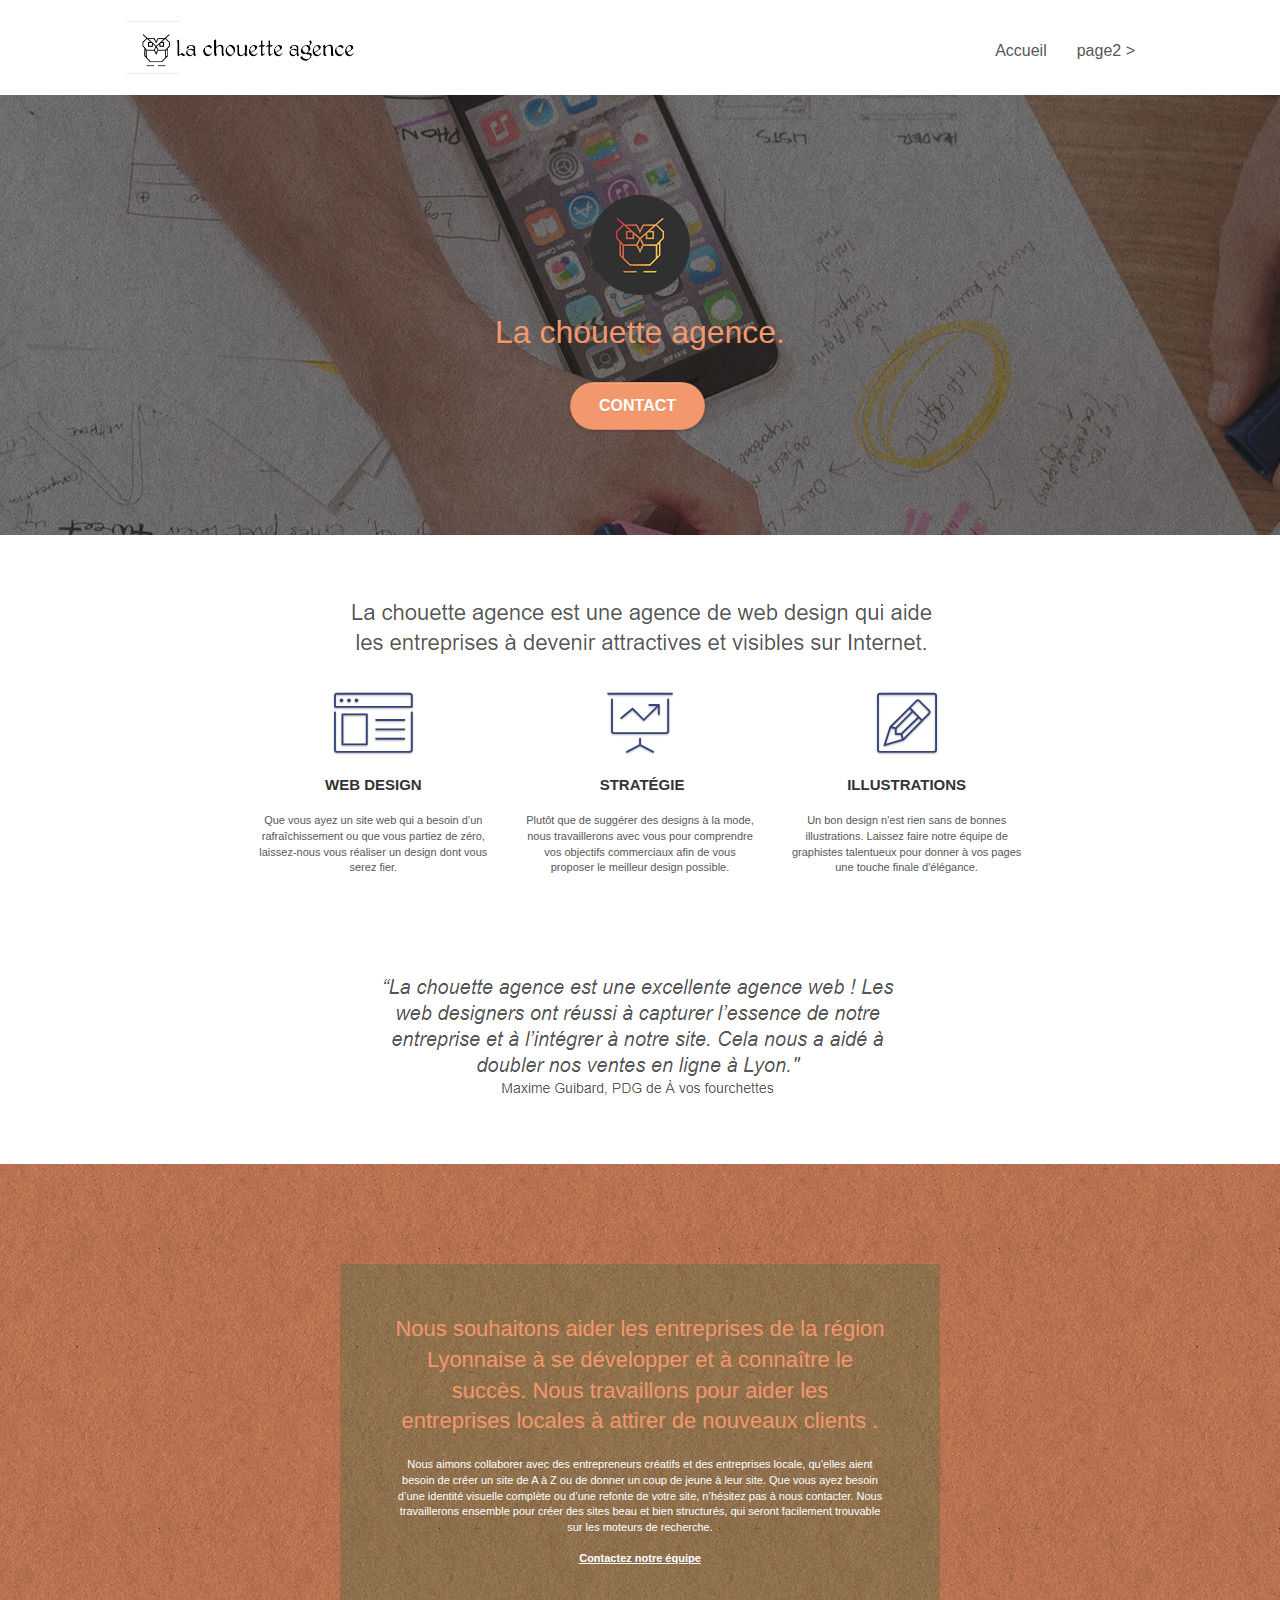
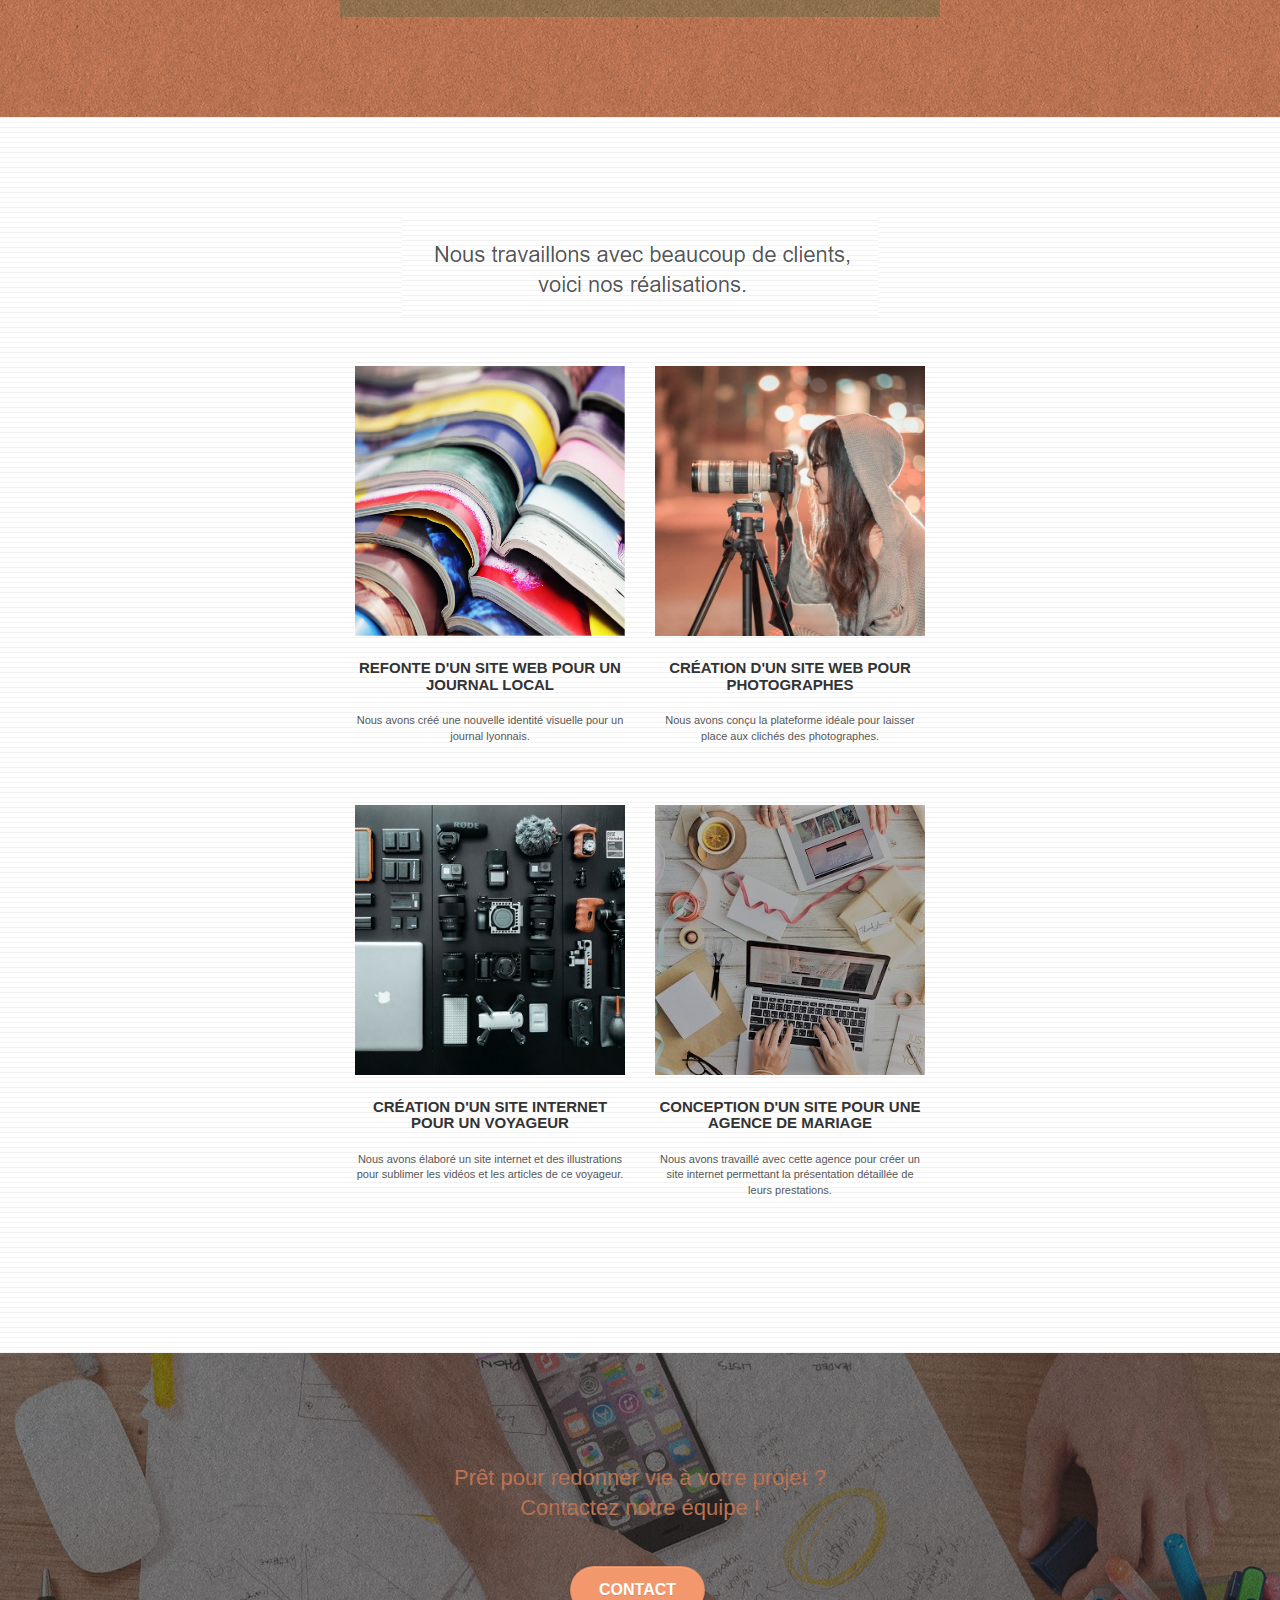
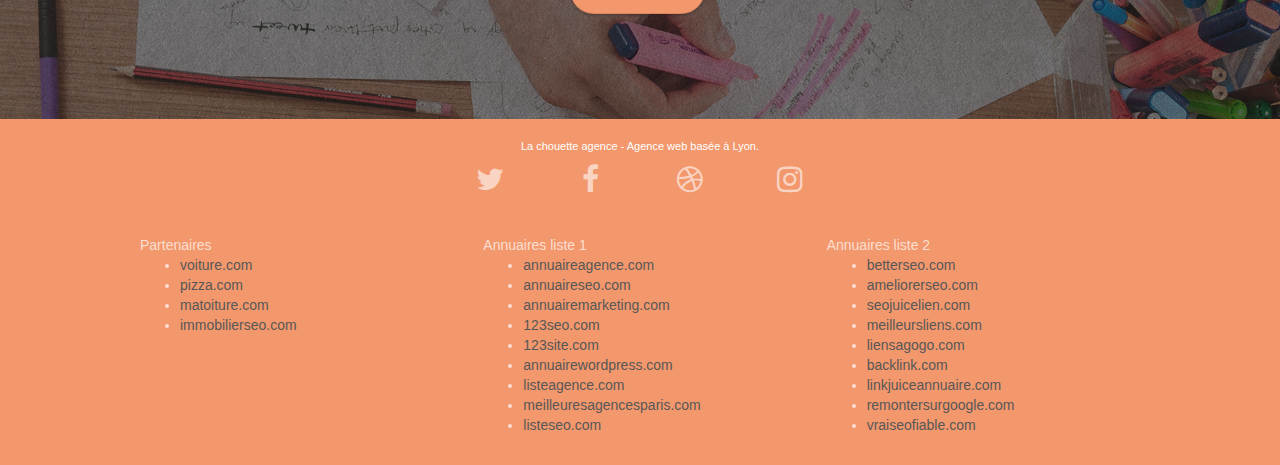
==== Chouette/index.html @ 0f8dd23c "Add files via upload" ====
<!doctype html>
<html lang="Default">
<head>
    <meta charset="utf-8">
    <meta name="keywords" content="seo, google, site web, site internet, agence design paris, agence design, agence design,agence design,agence design,agence design,agence design,agence design,agence design,agence design">
    <meta name="description" content="">
    <meta name="viewport" content="width=device-width, initial-scale=1.0, viewport-fit=cover">
    <link rel="shortcut icon" type="image/png" href="favicon.jpg">
    
	<link rel="stylesheet" type="text/css" href="./css/bootstrap.css">
	<link rel="stylesheet" type="text/css" href="style.css">
	<link rel="stylesheet" type="text/css" href="./css/font-awesome.css">
	<link rel="stylesheet" type="text/css" href="./css/et-line.css">
	
    
	<script src="./js/jquery-2.1.0.js"></script>
	<script src="./js/bootstrap.js"></script>
	<script src="./js/blocs.js"></script>
	<script src="./js/jquery.touchSwipe.js" defer></script>
	<script src="./js/gmaps.js"></script>

    <title>.</title>

    
<!-- Analytics -->
 
<!-- Analytics END -->
    
</head>
<body>
<!-- Principal conteneur -->
<div class="page-container">
    
<!-- bloc-0 -->
<div class="bloc bgc-white l-bloc " id="bloc-0">
	<div class="container bloc-sm">

		<nav class="navbar row">
			<div class="navbar-header">
				<div class="keywords" style="color:#cccccc;font-size:1px;">Agence web à paris, stratégie web, web design, illustrations, design de site web, site web, web, internet, site internet, site</div>
				<a class="navbar-brand" href="index.html"><img src="img/la-chouette-agence.png" alt="paris web design logo agence web meilleure agence" height="40" /></a>
				<div class="keywords" style="color:#cccccc;font-size:1px;">Agence web à paris, stratégie web, web design, illustrations, design de site web, site web, web, internet, site internet, site</div>
				<button id="nav-toggle" type="button" class="ui-navbar-toggle navbar-toggle" data-toggle="collapse" data-target=".navbar-1">
					<span class="sr-only">Toggle navigation</span><span class="icon-bar"></span><span class="icon-bar"></span><span class="icon-bar"></span>
				</button>
			</div>
			<div class="collapse navbar-collapse navbar-1 special-dropdown-nav">
				<ul class="site-navigation nav navbar-nav">
					<li>
						<a href="index.html">Accueil</a>
					</li>
					<li>
					</li>
					<li>
						<a href="page2.html">page2 &gt;</a>
					</li>
				</ul>
			</div>
		</nav>
	</div>
</div>
<!-- bloc-0 END -->

<!-- bloc-1-presentation -->
<div class="bloc bgc-dark-slate-blue bg-banniere d-bloc bg-t-edge bloc-bg-texture texture-paper b-parallax" id="bloc-1-hero">
	<div class="container bloc-lg">
		<div class="row tight-width-whitespace">
			<div class="col-sm-12">
				<img src="img/logo.png" class="center-block image-resize-mode" width="100" alt="La chouette agence, agence web paris, création logo paris" />
				<h1 class="text-center hero-bloc-text tc-white ">
					La chouette agence.
				</h1>
				<div class="text-center">
					<a href="page2.html" class="btn btn-lg btn-clean btn-rd cta-hero btn-atomic-tangerine" id="cta-hero">Contact</a>
				</div>
			</div>
		</div>
	</div>
</div>
<!-- bloc-1-presentation END -->

<!-- bloc-2-services -->
<div class="bloc bgc-white l-bloc" id="bloc-2-services">
	<div class="container bloc-md">
		<div class="row">
			<div class="col-sm-12 text-center">
				<img alt="agence web, agence web paris, web design paris, stratégie web" src="img/title.png" />
			</div>
		</div>
		<div class="row voffset-lg med-width-whitespace">
			<div class="col-sm-4">
				<div class="text-center">
					<span class="et-icon-browser sm-shadow icon-dark-slate-blue icons icon-lg"></span>
				</div>
				<h3 class="mg-md text-center">
					Web design
				</h3>
				<p class="text-center ">
					Que vous ayez un site web qui a besoin d&rsquo;un rafraîchissement ou que vous partiez de zéro, laissez-nous vous réaliser un design dont vous serez fier.
				</p>
			</div>
			<div class="col-sm-4">
				<div class="text-center">
					<span class="et-icon-presentation sm-shadow icon-dark-slate-blue icons icon-lg"></span>
				</div>
				<h3 class="mg-md text-center">
					&nbsp;Stratégie
				</h3>
				<p class="text-center ">
					Plutôt que de suggérer des designs à la mode, nous travaillerons avec vous pour comprendre vos objectifs commerciaux afin de vous proposer le meilleur design possible.<br>
				</p>
			</div>
			<div class="col-sm-4">
				<div class="text-center">
					<span class="et-icon-edit sm-shadow icon-dark-slate-blue icons icon-lg"></span>
				</div>
				<h3 class="mg-md text-center">
					Illustrations
				</h3>
				<p class="text-center ">
					Un bon design n'est rien sans de bonnes illustrations. Laissez faire notre équipe de graphistes talentueux pour donner à vos pages une touche finale d'élégance.
				</p>
			</div>
		</div>
		<div class="row voffset-lg voffset">
			<div class="col-xs-12 col-md-8 col-md-offset-2 text-center">
				<img alt="agence web, agence web paris, web design paris, stratégie web" src="img/citation.png" />

			</div>
		</div>
	</div>
</div>
<!-- bloc-2-services END -->

<!-- bloc-3-what-i-do -->
<div class="bloc tc-white bgc-atomic-tangerine bg-presentation d-bloc bloc-bg-texture texture-paper b-parallax" id="bloc-3-what-i-do">
	<div class="container bloc-lg">
		<div class="row tight-width-whitespace black-background">
			<div class="col-sm-12">
				<h2 class="mg-md text-center tc-white">
					Nous souhaitons aider les entreprises de la région Lyonnaise à se développer et à connaître le succès. Nous travaillons pour aider les entreprises locales à attirer de nouveaux clients .<br>
				</h2>
				<p class="text-center white">
					Nous aimons collaborer avec des entrepreneurs créatifs et des entreprises locale, qu’elles aient besoin de créer un site de A à Z ou de donner un coup de jeune à leur site. Que vous ayez besoin d’une identité visuelle complète ou d’une refonte de votre site, n’hésitez pas à nous contacter. Nous travaillerons ensemble pour créer des sites beau et bien structurés, qui seront facilement trouvable sur les moteurs de recherche. <br><br><a class="ltc-white bold-link" href="page2.html">Contactez notre équipe</a><br>
				</p>
			</div>
		</div>
	</div>
</div>
<!-- bloc-3-what-i-do END -->

<!-- bloc-4-portfolio -->
<div class="bloc bgc-white bg-lines-h2-bg bg-repeat l-bloc" id="bloc-4-portfolio">
	<div class="container bloc-lg">
		<div class="row">
			<div class="col-sm-12 text-center">
				<img alt="agence web, agence web paris, web design paris, stratégie web" src="img/title2.png" />
			</div>
		</div>
		<div class="row tight-width-whitespace portfolio-row">
			<div class="col-sm-6">
				<a href="#" data-lightbox="img/1.jpg" data-gallery-id="gallery-1" data-caption="Refonte d'un site web pour un journal local" data-frame="snapshot-lb"><img src="img/1.jpg" alt="paris web design logo agence web meilleure agence et refonte site web journal" class="img-responsive portfolio-thumb" /></a>
				<h3 class="mg-md text-center">
					Refonte d'un site web pour un journal local
				</h3>
				<p class="text-center">
					Nous avons créé une nouvelle identité visuelle pour un journal lyonnais.
				</p>
			</div>
			<div class="col-sm-6">
				<a href="#" data-lightbox="img/2.jpg" data-gallery-id="gallery-1" data-caption="Création d'un site web pour photographes" data-frame="snapshot-lb"><img src="img/2.jpg" class="img-responsive portfolio-thumb" alt="paris web design logo agence web meilleure agence, Création d'un site web pour photographes" /></a>
				<h3 class="mg-md text-center">
					Création d'un site web pour photographes
				</h3>
				<p class="text-center">
					Nous avons conçu la plateforme idéale pour laisser place aux clichés des photographes.
				</p>
			</div>
		</div>
		<div class="row tight-width-whitespace portfolio-row">
			<div class="col-sm-6">
				<a href="#" data-lightbox="img/3.bmp" data-gallery-id="gallery-1" data-caption="Création d'un site internet pour un voyageur" data-frame="snapshot-lb"><img src="img/3.bmp" class="img-responsive portfolio-thumb" alt="paris web design logo agence web meilleure agence, Création d'un site web pour voyageur"/></a>
				<h3 class="mg-md text-center">
					Création d'un site internet pour un voyageur
				</h3>
				<p class="text-center">
					Nous avons élaboré un site internet et des illustrations pour sublimer les vidéos et les articles de ce voyageur.
				</p>
			</div>
			<div class="col-sm-6">
				<a href="#" data-lightbox="img/4.bmp" data-gallery-id="gallery-1" data-caption="Conception d'un site pour une agence de mariage" data-frame="snapshot-lb"><img src="img/4.bmp" class="img-responsive portfolio-thumb" alt="paris web design logo agence web meilleure agence, Création d'un site web pour agence de mariage" /></a>
				<h3 class="mg-md text-center">
					Conception d'un site pour une agence de mariage
				</h3>
				<p class="text-center">
					Nous avons travaillé avec cette agence pour créer un site internet permettant la présentation détaillée de leurs prestations.
				</p>
			</div>
		</div>
	</div>
</div>
<!-- bloc-4-portfolio END -->

<!-- bloc-5-cta -->
<div class="bloc bgc-dark-slate-blue bg-banniere d-bloc bloc-bg-texture texture-paper" id="bloc-5-cta">
	<div class="container bloc-lg">
		<div class="row">
			<h2 class="mg-md text-center tc-white">
				Prêt pour redonner vie à votre projet ?<br>Contactez notre équipe !
			</h2>
			<div class="col-sm-12 text-center">
				<a href="page2.html" class="btn btn-atomic-tangerine btn-clean btn-rd btn-lg cta-hero">Contact</a>
			</div>
		</div>
	</div>
</div>
<!-- bloc-5-cta END -->

<!-- Footer - bloc-8 -->
<div class="bloc bgc-atomic-tangerine d-bloc" id="bloc-8">
	<div class="container bloc-sm">
		<div class="row">
			<div class="col-sm-12">
				<p class="text-center white">
					La chouette agence - Agence web basée à Lyon.<br>
				</p>
				<div class="row row-no-gutters social">
					<div class="col-sm-3">
						<div class="text-center">
							<a class="social" href="index.html"><span class="fa fa-twitter icon-md"></span></a>
						</div>
					</div>
					<div class="col-sm-3">
						<div class="text-center">
							<a class="social" href="index.html"><span class="fa fa-facebook icon-md"></span></a>
						</div>
					</div>
					<div class="col-sm-3">
						<div class="text-center">
							<a class="social" href="index.html"><span class="fa fa-dribbble icon-md"></span></a>
						</div>
					</div>
					<div class="col-sm-3">
						<div class="text-center">
							<a class="social" href="index.html"><span class="fa fa-instagram icon-md"></span></a>
						</div>
					</div>
					<div class="keywords" style="color:#F3976C;">Agence web à paris, stratégie web, web design, illustrations, design de site web, site web, web, internet, site internet, site</div>
				</div>
				<div class="row">
					<div class="col-sm-4">
						Partenaires
							<ul>
								<li><a href="voiture.com">voiture.com</a></li>
								<li><a href="pizza.com">pizza.com</a></li>
								<li><a href="matoiture.com">matoiture.com</a></li>
								<li><a href="immobilierseo.com">immobilierseo.com</a></li>
							</ul>		
					</div>
					<div class="col-sm-4">
						Annuaires liste 1
						<ul>
							<li><a href="annuaireagence.com">annuaireagence.com</a></li>
							<li><a href="annuaireseo.com">annuaireseo.com</a></li>
							<li><a href="annuairemarketing.com">annuairemarketing.com</a></li>
							<li><a href="123seoture.com">123seo.com</a></li>
							<li><a href="123site.com">123site.com</a></li>
							<li><a href="annuairewordpress.com">annuairewordpress.com</a></li>
							<li><a href="listeagence.com">listeagence.com</a></li>
							<li><a href="meilleuresagencesparis.com">meilleuresagencesparis.com</a></li>
							<li><a href="listeseo.com">listeseo.com</a></li>
						</ul>
					</div>
					<div class="col-sm-4">
						Annuaires liste 2
						<ul>
							<li><a href="betterseo.com">betterseo.com</a></li>
							<li><a href="ameliorerseo.com">ameliorerseo.com</a></li>
							<li><a href="seojuicelien.com">seojuicelien.com</a></li>
							<li><a href="meilleursliens.com">meilleursliens.com</a></li>
							<li><a href="liensagogo.com">liensagogo.com</a></li>
							<li><a href="backlink.com">backlink.com</a></li>
							<li><a href="linkjuiceannuaire.com">linkjuiceannuaire.com</a></li>
							<li><a href="remontersurgoogle.com">remontersurgoogle.com</a></li>
							<li><a href="vraiseofiable.com">vraiseofiable.com</a></li>
						</ul>
					</div>
				</div>
			</div>
		</div>
	</div>
</div>
<!-- Footer - bloc-8 END -->

</div>
<!-- Principal conteneur END -->
    

</body>
</html>
---- Chouette/style.css ----
body {
    margin: 0;
    padding: 0;
    background: #FFF;
    overflow-x: hidden;
    -webkit-font-smoothing: antialiased;
    -moz-osx-font-smoothing: grayscale;
}

a,
button {
    transition: all .3s ease-in-out;
    outline: none!important;
}

a:hover {
    text-decoration: none;
    cursor: pointer;
}

#page-loading-blocs-notifaction {
    position: fixed;
    top: 0;
    bottom: 0;
    width: 100%;
    z-index: 100000;
    background: #FFFFFF url("img/pageload-spinner.gif") no-repeat center center;
}

.bloc {
    width: 100%;
    clear: both;
    background: 50% 50% no-repeat;
    padding: 0 50px;
    -webkit-background-size: cover;
    -moz-background-size: cover;
    -o-background-size: cover;
    background-size: cover;
    position: relative;
}

.bloc .container {
    padding-left: 0;
    padding-right: 0;
}

.bloc-lg {
    padding: 100px 50px;
}

.bloc-md {
    padding: 50px;
}

.bloc-sm {
    padding: 20px 50px;
}

.bg-center,
.bg-l-edge,
.bg-r-edge,
.bg-t-edge,
.bg-b-edge,
.bg-tl-edge,
.bg-bl-edge,
.bg-tr-edge,
.bg-br-edge,
.bg-repeat {
    -webkit-background-size: auto!important;
    -moz-background-size: auto!important;
    -o-background-size: auto!important;
    background-size: auto!important;
}

.bg-repeat {
    background: repeat;
}

.bg-t-edge {
    background: top no-repeat;
}

.bloc-bg-texture::before {
    content: "";
    background-size: 2px 2px;
    position: absolute;
    top: 0;
    bottom: 0;
    left: 0;
    right: 0;
}

.texture-paper::before {
    background: url("img/texture-paper.png");
    background-size: 280px 280px;
}

.b-parallax {
    background-attachment: fixed;
}

.d-bloc {
    color: rgba(255, 255, 255, .7);
}

.d-bloc button:hover {
    color: rgba(255, 255, 255, .9);
}

.d-bloc .icon-round,
.d-bloc .icon-square,
.d-bloc .icon-rounded,
.d-bloc .icon-semi-rounded-a,
.d-bloc .icon-semi-rounded-b {
    border-color: rgba(255, 255, 255, .9);
}

.d-bloc .divider-h span {
    border-color: rgba(255, 255, 255, .2);
}

.d-bloc .a-btn,
.d-bloc .navbar a,
.d-bloc .navbar-brand,
.d-bloc a .icon-sm,
.d-bloc a .icon-md,
.d-bloc a .icon-lg,
.d-bloc a .icon-xl,
.d-bloc h1 a,
.d-bloc h2 a,
.d-bloc h3 a,
.d-bloc h4 a,
.d-bloc h5 a,
.d-bloc h6 a,
.d-bloc p a {
    color: rgba(255, 255, 255, .6);
}

.d-bloc .a-btn:hover,
.d-bloc .navbar a:hover,
.d-bloc .navbar-brand:hover,
.d-bloc a:hover .icon-sm,
.d-bloc a:hover .icon-md,
.d-bloc a:hover .icon-lg,
.d-bloc a:hover .icon-xl,
.d-bloc h1 a:hover,
.d-bloc h2 a:hover,
.d-bloc h3 a:hover,
.d-bloc h4 a:hover,
.d-bloc h5 a:hover,
.d-bloc h6 a:hover,
.d-bloc p a:hover {
    color: rgba(255, 255, 255, 1);
}

.d-bloc .navbar-toggle .icon-bar {
    background: rgba(255, 255, 255, 1);
}

.d-bloc .btn-wire,
.d-bloc .btn-wire:hover {
    color: rgba(255, 255, 255, 1);
    border-color: rgba(255, 255, 255, 1);
}

.d-bloc .panel {
    color: rgba(0, 0, 0, .5);
}

.d-bloc .panel button:hover {
    color: rgba(0, 0, 0, .7);
}

.d-bloc .panel icon {
    border-color: rgba(0, 0, 0, .7);
}

.d-bloc .panel .divider-h span {
    border-color: rgba(0, 0, 0, .1);
}

.d-bloc .panel .a-btn {
    color: rgba(0, 0, 0, .6);
}

.d-bloc .panel .a-btn:hover {
    color: rgba(0, 0, 0, 1);
}

.d-bloc .panel .btn-wire,
.d-bloc .panel .btn-wire:hover {
    color: rgba(0, 0, 0, .7);
    border-color: rgba(0, 0, 0, .3);
}

.d-bloc .panel,
.l-bloc {
    color: rgba(0, 0, 0, .5);
}

.d-bloc .panel button:hover,
.l-bloc button:hover {
    color: rgba(0, 0, 0, .7);
}

.l-bloc .icon-round,
.l-bloc .icon-square,
.l-bloc .icon-rounded,
.l-bloc .icon-semi-rounded-a,
.l-bloc .icon-semi-rounded-b {
    border-color: rgba(0, 0, 0, .7);
}

.d-bloc .panel .divider-h span,
.l-bloc .divider-h span {
    border-color: rgba(0, 0, 0, .1);
}

.d-bloc .panel .a-btn,
.l-bloc .a-btn,
.l-bloc .navbar a,
.l-bloc .navbar-brand,
.l-bloc a .icon-sm,
.l-bloc a .icon-md,
.l-bloc a .icon-lg,
.l-bloc a .icon-xl,
.l-bloc h1 a,
.l-bloc h2 a,
.l-bloc h3 a,
.l-bloc h4 a,
.l-bloc h5 a,
.l-bloc h6 a,
.l-bloc p a {
    color: rgba(0, 0, 0, .6);
}

.d-bloc .panel .a-btn:hover,
.l-bloc .a-btn:hover,
.l-bloc .navbar a:hover,
.l-bloc .navbar-brand:hover,
.l-bloc a:hover .icon-sm,
.l-bloc a:hover .icon-md,
.l-bloc a:hover .icon-lg,
.l-bloc a:hover .icon-xl,
.l-bloc h1 a:hover,
.l-bloc h2 a:hover,
.l-bloc h3 a:hover,
.l-bloc h4 a:hover,
.l-bloc h5 a:hover,
.l-bloc h6 a:hover,
.l-bloc p a:hover {
    color: rgba(0, 0, 0, 1);
}

.l-bloc .navbar-toggle .icon-bar {
    color: rgba(0, 0, 0, .6);
}

.d-bloc .panel .btn-wire,
.d-bloc .panel .btn-wire:hover,
.l-bloc .btn-wire,
.l-bloc .btn-wire:hover {
    color: rgba(0, 0, 0, .7);
    border-color: rgba(0, 0, 0, .3);
}

.voffset {
    margin-top: 30px;
}

.voffset-lg {
    margin-top: 80px;
}

.row-no-gutters {
    margin-right: 0;
    margin-left: 0;
}

.row.row-no-gutters > [class^="col-"],
.row.row-no-gutters > [class*=" col-"] {
    padding-right: 0;
    padding-left: 0;
}

#bloc-1-hero h1 {
    font-size: 32px;
}

.navbar {
    margin-bottom: 0;
    z-index: 1;
}

.navbar-brand {
    height: auto;
    padding: 3px 15px;
    font-size: 25px;
    font-weight: normal;
    font-weight: 600;
    line-height: 44px;
}

.navbar-brand img {
    max-height: 200px;
    margin: 0 5px 0 0;
    display: inline;
}

.navbar-brand img[src$=svg] {
    min-width: 100px;
}

.nav-center .navbar-brand img {
    margin: 0;
}

.navbar .nav {
    padding-top: 2px;
    margin-right: -16px;
    float: right;
    z-index: 1;
}

.nav > li {
    float: left;
    margin-top: 4px;
    font-size: 16px;
}

.navbar-nav .open .dropdown-menu > li > a {
    text-align: inherit;
}

.nav > li a:hover,
.nav > li a:focus {
    background: transparent;
}

.navbar-toggle {
    margin: 10px 10px 0 0;
    border: 0px;
}

.navbar-toggle:hover {
    background: transparent!important;
}

.navbar-toggle .icon-bar {
    background-color: rgba(0, 0, 0, .5);
    width: 26px;
}

.nav-invert .navbar .nav {
    float: left;
}

.nav-invert .navbar-header,
.nav-invert .navbar-brand {
    float: right;
    position: relative;
    z-index: 2;
}

@media (min-width: 768px) {
    .site-navigation {
        position: absolute;
        top: 50%;
        right: 20px;
        transform: translate(0, -50%);
        -webkit-transform: translateY(-50%);
    }
    .nav > li .dropdown-menu a,
    .nav > li .dropdown-menu a:hover {
        color: #484848;
    }
    .nav-invert .site-navigation {
        left: 0;
        right: 0;
    }
    .nav-center {
        text-align: center;
    }
    .nav-center .navbar-header {
        width: 100%;
    }
    .nav-center .navbar-header,
    .nav-center .navbar-brand,
    .nav-center .nav > li {
        float: none;
        display: inline-block;
    }
    .nav-center .site-navigation {
        position: relative;
        width: 100%;
        right: 0;
        margin-right: 0px;
        margin-top: 20px;
    }
    .nav-center.mini-nav .navbar-toggle {
        float: none;
        margin: 10px auto 0;
    }
}

.nav > li > .dropdown a {
    background: none!important;
    display: block;
    padding: 14px 15px;
}

nav .caret {
    margin: 0 5px;
}

.dropdown-menu .dropdown-menu {
    top: -8px;
    left: 100%;
}

.dropdown-menu .dropmenu-flow-right {
    top: 100%;
    left: 0;
    margin-left: -1px;
    border-top-left-radius: 0;
    border-top-right-radius: 0;
}

.dropdown-menu .dropdown span {
    border: 4px solid black;
    border-top-color: transparent;
    border-right-color: transparent;
    border-bottom-color: transparent;
    margin: 6px -5px 0 0!important;
    float: right;
}

.mg-md {
    margin-top: 10px;
    margin-bottom: 20px;
}

.mg-lg {
    margin-top: 10px;
    margin-bottom: 40px;
}

.btn {
    margin: 0 5px 5px 0;
}

.btn.pull-right {
    margin: 0 0 5px 5px;
}

.btn-d,
.btn-d:hover,
.btn-d:focus {
    color: #FFF;
    background: rgba(0, 0, 0, .3);
}

button {
    outline: none!important;
}

.btn-rd {
    border-radius: 40px;
}

.btn-clean {
    border: 1px solid rgba(0, 0, 0, .08);
    border-bottom-color: rgba(0, 0, 0, .1);
    text-shadow: 0 1px 0 rgba(0, 0, 1, .1);
    box-shadow: 0 1px 3px rgba(0, 0, 1, .25), inset 0 1px 0 0 rgba(255, 255, 255, .15);
}

.icon-md {
    font-size: 30px!important;
}

.icon-lg {
    font-size: 60px!important;
}

.sm-shadow {
    text-shadow: 0 1px 2px rgba(0, 0, 0, .3);
}

.panel-sq,
.panel-sq .panel-heading,
.panel-sq .panel-footer {
    border-radius: 0;
}

.panel-rd {
    border-radius: 30px;
}

.panel-rd .panel-heading {
    border-radius: 29px 29px 0 0;
}

.panel-rd .panel-footer {
    border-radius: 0 0 29px 29px;
}

.form-control {
    border-color: rgba(0, 0, 0, .1);
    box-shadow: none;
}

.scrollToTop {
    width: 40px;
    height: 40px;
    position: fixed;
    bottom: 20px;
    right: 20px;
    opacity: 0;
    z-index: 500;
    transition: all .3s ease-in-out;
}

.scrollToTop span {
    margin-top: 6px;
}

.showScrollTop {
    font-size: 14px;
    opacity: 1;
}

a[data-lightbox] {
    position: relative;
    display: block;
    text-align: center;
}

a[data-lightbox]:hover::before {
    content: "+";
    font-family: "HelveticaNeue-Light", "Helvetica Neue Light", "Helvetica Neue", Helvetica, Arial;
    font-size: 32px;
    width: 50px;
    height: 50px;
    margin-left: -25px;
    border-radius: 50%;
    background: rgba(0, 0, 0, .6);
    color: #FFF;
    font-weight: 100;
    z-index: 1;
    position: absolute;
    top: 50%;
    transform: translateY(-50%);
    -webkit-transform: translateY(-50%);
}

a[data-lightbox]:hover img {
    opacity: 0.6;
    -webkit-animation-fill-mode: none;
    animation-fill-mode: none;
}

#lightbox-modal {
    display: flex;
    align-items: center;
}

#lightbox-modal .modal-dialog {
    width: 90%;
    max-width: 900px;
    margin: 0 auto 0;
}

#lightbox-modal .modal-dialog img {
    max-height: 90vh;
    margin: 0 auto;
}

.lightbox-caption {
    padding: 20px;
    color: #FFF;
    background: rgba(0, 0, 0, .5);
    position: absolute;
    left: 15px;
    right: 15px;
    bottom: 5px;
}

.close-lightbox {
    color: #FFF;
    font-size: 30px;
    position: absolute;
    top: 20px;
    right: 20px;
    z-index: 20;
    background: rgba(0, 0, 0, .5);
    border: none;
    line-height: 30px;
    padding: 0 9px 5px;
    opacity: 0.3;
}

.close-lightbox:hover,
.next-lightbox:hover,
.prev-lightbox:hover {
    opacity: 1.0;
    color: #FFF;
}

.next-lightbox,
.prev-lightbox {
    font-size: 20px;
    color: rgba(255, 255, 255, .9);
    background: rgba(0, 0, 0, .5);
    transition: all .2s ease-in-out;
    position: absolute;
    top: 45%;
    z-index: 1;
    opacity: 0.4;
}

.next-lightbox {
    padding: 6px 8px 1px 13px;
    right: 25px;
}

.prev-lightbox {
    padding: 6px 13px 1px 10px;
    left: 25px;
}

.snapshot-lb .modal-body {
    padding-bottom: 45px;
}

.snapshot-lb .lightbox-caption {
    padding: 0;
    color: rgba(0, 0, 0, .5);
    background: none;
}

h1,
h2,
h3,
h4,
h5,
h6,
p,
label,
.btn,
a {
    font-family: "helvetica";
    font-weight: 400;
    color: #575757!important;
}

.container {
    max-width: 1000px;
}

.hero-bloc-text {
    font-size: 38px;
}

.hero-bloc-text-sub {
    font-size: 36px;
}

.statement-bloc-text {
    line-height: 26px;
    font-style: italic;
    font-size: 20px;
    text-align: center;
    font-weight: lighter;
    max-width: 520px;
    margin: auto auto auto auto;
}

p {
    font-size: 11px;
}

.tight-width-whitespace {
    max-width: 600px;
    margin: auto auto auto auto;
}

.h1 {
    font-size: 20px;
    font-family: "Open Sans";
}

.cta-hero {
    margin-top: 22px;
    color: #FFFFFF!important;
    text-transform: uppercase;
    padding: 12px 28px 12px 28px;
    font-size: 16px;
    font-weight: 700;
}

.social {
    max-width: 400px;
    margin: auto auto auto auto;
}

h2 {
    font-size: 22px;
    line-height: 1.4em;
}

h3 {
    font-size: 15px;
    text-transform: uppercase;
    font-weight: 700;
    color: #333333!important;
}

.med-width-whitespace {
    max-width: 800px;
    margin: auto auto auto auto;
    box-shadow: 0px 0px 0px #000000;
}

h1 {
    color: #333333!important;
}

h4 {
    color: #333333!important;
}

.icons {
    margin-bottom: 14px;
    margin-top: 24px;
}

.white {
    color: #FFFFFF!important;
}

.portfolio-thumb {
    margin-bottom: 24px;
}

.portfolio-row {
    margin-bottom: 44px;
    margin-top: 50px;
}

.avatar {
    box-shadow: 0px 4px 9px rgba(0, 0, 0, 0.3);
}

.black-background {
    background-color: rgba(165, 147, 99, 0.7);
    padding: 40px 40px 40px 40px;
}

.bold-link {
    font-weight: 900;
    text-decoration: underline!important;
}

.bgc-white {
    background-color: #FFFFFF;
}

.bgc-dark-slate-blue {
    background-color: #364577;
}

.bgc-atomic-tangerine {
    background-color: #F3976C;
}

.tc-white {
    color: #F3976C!important;
}

.btn-atomic-tangerine {
    background: #F3976C;
    color: #FFFFFF!important;
}

.btn-atomic-tangerine:hover {
    background: #c27956!important;
    color: #FFFFFF!important;
}

.ltc-white {
    color: #FFFFFF!important;
}

.ltc-white:hover {
    color: #cccccc!important;
}

.ltc-atomic-tangerine {
    color: #F3976C!important;
}

.ltc-atomic-tangerine:hover {
    color: #c27956!important;
}

.icon-dark-slate-blue {
    color: #364577!important;
    border-color: #364577!important;
}

.bg-dots-bg {
    background-image: url("img/dots-bg.png");
}

.bg-lines-h2-bg {
    background-image: url("img/lines-h2-bg.png");
}

.bg-banniere {
    background-image: url("img/la-chouette-agence-banniere.jpg");
}

.bg-presentation {
    background-image: url("img/image-de-presentation.bmp");
}

@media (max-width: 1024px) {
    .bloc {
        padding-left: 20px;
        padding-right: 20px;
    }
    .bloc.full-width-bloc,
    .bloc-tile-2.full-width-bloc .container,
    .bloc-tile-3.full-width-bloc .container,
    .bloc-tile-4.full-width-bloc .container {
        padding-left: 0;
        padding-right: 0;
    }
}

@media (max-width: 992px) and (min-width: 768px) {
    .navbar .nav {
        max-width: 80%
    }
    .nav-center.navbar .nav {
        max-width: 100%
    }
}

@media only screen and (min-device-width: 768px) and (max-device-width: 1024px) and (orientation: landscape) {
    .b-parallax {
        background-attachment: scroll;
    }
}

@media only screen and (min-device-width: 1024px) and (max-device-width: 1366px) and (-webkit-min-device-pixel-ratio: 1.5) {
    .b-parallax {
        background-attachment: scroll;
    }
}

@media (max-width: 991px) {
    .container {
        width: 100%;
    }
    .b-parallax {
        background-attachment: scroll;
    }
    .page-container,
    #hero-bloc {
        overflow-x: hidden;
        position: relative;
    }
    .bloc {
        padding-left: constant(safe-area-inset-left);
        padding-right: constant(safe-area-inset-right);
    }
    .bloc-group,
    .bloc-group .bloc {
        display: block;
        width: 100%;
    }
    .bloc-fill-screen .fill-bloc-top-edge,
    .bloc-fill-screen .fill-bloc-bottom-edge {
        padding: 0 20px;
        padding-left: constant(safe-area-inset-left);
        padding-right: constant(safe-area-inset-right);
    }
}

@media (max-width: 767px) {
    .page-container {
        overflow-x: hidden;
        position: relative;
    }
    h1,
    h2,
    h3,
    h4,
    h5,
    h6,
    p,
    #disqus_thread {
        padding-left: 10px!important;
        padding-right: 10px!important;
    }
    .b-parallax {
        background-attachment: scroll;
    }
    .navbar .nav {
        padding-top: 0;
        border-top: 1px solid rgba(0, 0, 0, .2);
        float: none!important;
    }
    .navbar.row {
        margin-left: 0;
        margin-right: 0;
    }
    .site-navigation {
        position: inherit;
        transform: none;
        -webkit-transform: none;
        -ms-transform: none;
    }
    .nav > li {
        margin-top: 0;
        border-bottom: 1px solid rgba(0, 0, 0, .1);
        background: rgba(0, 0, 0, .05);
        text-align: left;
        padding-left: 15px;
        width: 100%;
    }
    .nav > li:hover {
        background: rgba(0, 0, 0, .08);
    }
    .dropdown .dropdown a .caret {
        float: none;
        margin: 5px 0 0 10px!important;
        border: 4px solid black;
        border-bottom-color: transparent;
        border-right-color: transparent;
        border-left-color: transparent;
    }
    #hero-bloc .navbar .nav {
        background: rgba(0, 0, 0, .8);
    }
    #hero-bloc .navbar .nav a {
        color: rgba(255, 255, 255, .6);
    }
    .hero {
        padding: 50px 0;
    }
    .hero-nav {
        left: -1px;
        right: -1px;
    }
    .navbar-collapse {
        padding: 0;
        overflow-x: hidden;
        -webkit-box-shadow: none;
        box-shadow: none;
    }
    .navbar-brand img {
        max-height: 40px;
        width: auto;
    }
    .nav-invert .navbar-header {
        float: none;
        width: 100%;
    }
    .nav-invert .navbar-toggle {
        float: left;
        margin-left: 10px;
    }
    .bloc {
        padding-left: 0;
        padding-right: 0;
    }
    .bloc-xxl,
    .bloc-xl,
    .bloc-lg {
        padding: 40px 0;
    }
    .bloc-sm,
    .bloc-md {
        padding-left: 0;
        padding-right: 0;
    }
    .bloc-tile-2 .container,
    .bloc-tile-3 .container,
    .bloc-tile-4 .container,
    .bloc-fill-screen .fill-bloc-top-edge,
    .bloc-fill-screen .fill-bloc-bottom-edge {
        padding-left: 0;
        padding-right: 0;
    }
    .a-block {
        padding: 0 10px;
    }
    .btn-dwn {
        display: none;
    }
    .voffset {
        margin-top: 5px;
    }
    .voffset-md {
        margin-top: 20px;
    }
    .voffset-lg {
        margin-top: 30px;
    }
    form {
        padding: 5px;
    }
    .close-lightbox {
        display: inline-block;
    }
    .blocsapp-device-iphone5 {
        background-size: 216px 425px;
        padding-top: 60px;
        width: 216px;
        height: 425px;
    }
    .blocsapp-device-iphone5 img {
        width: 180px;
        height: 320px;
    }
}

@media (max-width: 400px) {
    .bloc {
        padding-left: 0;
        padding-right: 0;
    }
}

@media (max-width: 767px) {
    .bloc-mob-center-text {
        text-align: center;
    }
}
---- Chouette/css/et-line.css ----
@font-face {
    font-family: et-line;
    src: url(../fonts/et-line.eot);
    src: url(../fonts/et-line.eot?#iefix) format('embedded-opentype'), url(../fonts/et-line.woff) format('woff'), url(../fonts/et-line.ttf) format('truetype'), url(../fonts/et-line.svg#et-line) format('svg');
    font-weight: 400;
    font-style: normal
}

.et-icon-adjustments,
.et-icon-alarmclock,
.et-icon-anchor,
.et-icon-aperture,
.et-icon-attachment,
.et-icon-bargraph,
.et-icon-basket,
.et-icon-beaker,
.et-icon-bike,
.et-icon-book-open,
.et-icon-briefcase,
.et-icon-browser,
.et-icon-calendar,
.et-icon-camera,
.et-icon-caution,
.et-icon-chat,
.et-icon-circle-compass,
.et-icon-clipboard,
.et-icon-clock,
.et-icon-cloud,
.et-icon-compass,
.et-icon-desktop,
.et-icon-dial,
.et-icon-document,
.et-icon-documents,
.et-icon-download,
.et-icon-dribbble,
.et-icon-edit,
.et-icon-envelope,
.et-icon-expand,
.et-icon-facebook,
.et-icon-flag,
.et-icon-focus,
.et-icon-gears,
.et-icon-genius,
.et-icon-gift,
.et-icon-global,
.et-icon-globe,
.et-icon-googleplus,
.et-icon-grid,
.et-icon-happy,
.et-icon-hazardous,
.et-icon-heart,
.et-icon-hotairballoon,
.et-icon-hourglass,
.et-icon-key,
.et-icon-laptop,
.et-icon-layers,
.et-icon-lifesaver,
.et-icon-lightbulb,
.et-icon-linegraph,
.et-icon-linkedin,
.et-icon-lock,
.et-icon-magnifying-glass,
.et-icon-map,
.et-icon-map-pin,
.et-icon-megaphone,
.et-icon-mic,
.et-icon-mobile,
.et-icon-newspaper,
.et-icon-notebook,
.et-icon-paintbrush,
.et-icon-paperclip,
.et-icon-pencil,
.et-icon-phone,
.et-icon-picture,
.et-icon-pictures,
.et-icon-piechart,
.et-icon-presentation,
.et-icon-pricetags,
.et-icon-printer,
.et-icon-profile-female,
.et-icon-profile-male,
.et-icon-puzzle,
.et-icon-quote,
.et-icon-recycle,
.et-icon-refresh,
.et-icon-ribbon,
.et-icon-rss,
.et-icon-sad,
.et-icon-scissors,
.et-icon-scope,
.et-icon-search,
.et-icon-shield,
.et-icon-speedometer,
.et-icon-strategy,
.et-icon-streetsign,
.et-icon-tablet,
.et-icon-target,
.et-icon-telescope,
.et-icon-toolbox,
.et-icon-tools,
.et-icon-tools-2,
.et-icon-trophy,
.et-icon-tumblr,
.et-icon-twitter,
.et-icon-upload,
.et-icon-video,
.et-icon-wallet,
.et-icon-wine {
    font-family: et-line;
    speak: none;
    font-style: normal;
    font-weight: 400;
    font-variant: normal;
    text-transform: none;
    line-height: 1;
    -webkit-font-smoothing: antialiased;
    -moz-osx-font-smoothing: grayscale;
    display: inline-block
}

.et-icon-mobile:before {
    content: "\e000"
}

.et-icon-laptop:before {
    content: "\e001"
}

.et-icon-desktop:before {
    content: "\e002"
}

.et-icon-tablet:before {
    content: "\e003"
}

.et-icon-phone:before {
    content: "\e004"
}

.et-icon-document:before {
    content: "\e005"
}

.et-icon-documents:before {
    content: "\e006"
}

.et-icon-search:before {
    content: "\e007"
}

.et-icon-clipboard:before {
    content: "\e008"
}

.et-icon-newspaper:before {
    content: "\e009"
}

.et-icon-notebook:before {
    content: "\e00a"
}

.et-icon-book-open:before {
    content: "\e00b"
}

.et-icon-browser:before {
    content: "\e00c"
}

.et-icon-calendar:before {
    content: "\e00d"
}

.et-icon-presentation:before {
    content: "\e00e"
}

.et-icon-picture:before {
    content: "\e00f"
}

.et-icon-pictures:before {
    content: "\e010"
}

.et-icon-video:before {
    content: "\e011"
}

.et-icon-camera:before {
    content: "\e012"
}

.et-icon-printer:before {
    content: "\e013"
}

.et-icon-toolbox:before {
    content: "\e014"
}

.et-icon-briefcase:before {
    content: "\e015"
}

.et-icon-wallet:before {
    content: "\e016"
}

.et-icon-gift:before {
    content: "\e017"
}

.et-icon-bargraph:before {
    content: "\e018"
}

.et-icon-grid:before {
    content: "\e019"
}

.et-icon-expand:before {
    content: "\e01a"
}

.et-icon-focus:before {
    content: "\e01b"
}

.et-icon-edit:before {
    content: "\e01c"
}

.et-icon-adjustments:before {
    content: "\e01d"
}

.et-icon-ribbon:before {
    content: "\e01e"
}

.et-icon-hourglass:before {
    content: "\e01f"
}

.et-icon-lock:before {
    content: "\e020"
}

.et-icon-megaphone:before {
    content: "\e021"
}

.et-icon-shield:before {
    content: "\e022"
}

.et-icon-trophy:before {
    content: "\e023"
}

.et-icon-flag:before {
    content: "\e024"
}

.et-icon-map:before {
    content: "\e025"
}

.et-icon-puzzle:before {
    content: "\e026"
}

.et-icon-basket:before {
    content: "\e027"
}

.et-icon-envelope:before {
    content: "\e028"
}

.et-icon-streetsign:before {
    content: "\e029"
}

.et-icon-telescope:before {
    content: "\e02a"
}

.et-icon-gears:before {
    content: "\e02b"
}

.et-icon-key:before {
    content: "\e02c"
}

.et-icon-paperclip:before {
    content: "\e02d"
}

.et-icon-attachment:before {
    content: "\e02e"
}

.et-icon-pricetags:before {
    content: "\e02f"
}

.et-icon-lightbulb:before {
    content: "\e030"
}

.et-icon-layers:before {
    content: "\e031"
}

.et-icon-pencil:before {
    content: "\e032"
}

.et-icon-tools:before {
    content: "\e033"
}

.et-icon-tools-2:before {
    content: "\e034"
}

.et-icon-scissors:before {
    content: "\e035"
}

.et-icon-paintbrush:before {
    content: "\e036"
}

.et-icon-magnifying-glass:before {
    content: "\e037"
}

.et-icon-circle-compass:before {
    content: "\e038"
}

.et-icon-linegraph:before {
    content: "\e039"
}

.et-icon-mic:before {
    content: "\e03a"
}

.et-icon-strategy:before {
    content: "\e03b"
}

.et-icon-beaker:before {
    content: "\e03c"
}

.et-icon-caution:before {
    content: "\e03d"
}

.et-icon-recycle:before {
    content: "\e03e"
}

.et-icon-anchor:before {
    content: "\e03f"
}

.et-icon-profile-male:before {
    content: "\e040"
}

.et-icon-profile-female:before {
    content: "\e041"
}

.et-icon-bike:before {
    content: "\e042"
}

.et-icon-wine:before {
    content: "\e043"
}

.et-icon-hotairballoon:before {
    content: "\e044"
}

.et-icon-globe:before {
    content: "\e045"
}

.et-icon-genius:before {
    content: "\e046"
}

.et-icon-map-pin:before {
    content: "\e047"
}

.et-icon-dial:before {
    content: "\e048"
}

.et-icon-chat:before {
    content: "\e049"
}

.et-icon-heart:before {
    content: "\e04a"
}

.et-icon-cloud:before {
    content: "\e04b"
}

.et-icon-upload:before {
    content: "\e04c"
}

.et-icon-download:before {
    content: "\e04d"
}

.et-icon-target:before {
    content: "\e04e"
}

.et-icon-hazardous:before {
    content: "\e04f"
}

.et-icon-piechart:before {
    content: "\e050"
}

.et-icon-speedometer:before {
    content: "\e051"
}

.et-icon-global:before {
    content: "\e052"
}

.et-icon-compass:before {
    content: "\e053"
}

.et-icon-lifesaver:before {
    content: "\e054"
}

.et-icon-clock:before {
    content: "\e055"
}

.et-icon-aperture:before {
    content: "\e056"
}

.et-icon-quote:before {
    content: "\e057"
}

.et-icon-scope:before {
    content: "\e058"
}

.et-icon-alarmclock:before {
    content: "\e059"
}

.et-icon-refresh:before {
    content: "\e05a"
}

.et-icon-happy:before {
    content: "\e05b"
}

.et-icon-sad:before {
    content: "\e05c"
}

.et-icon-facebook:before {
    content: "\e05d"
}

.et-icon-twitter:before {
    content: "\e05e"
}

.et-icon-googleplus:before {
    content: "\e05f"
}

.et-icon-rss:before {
    content: "\e060"
}

.et-icon-tumblr:before {
    content: "\e061"
}

.et-icon-linkedin:before {
    content: "\e062"
}

.et-icon-dribbble:before {
    content: "\e063"
}
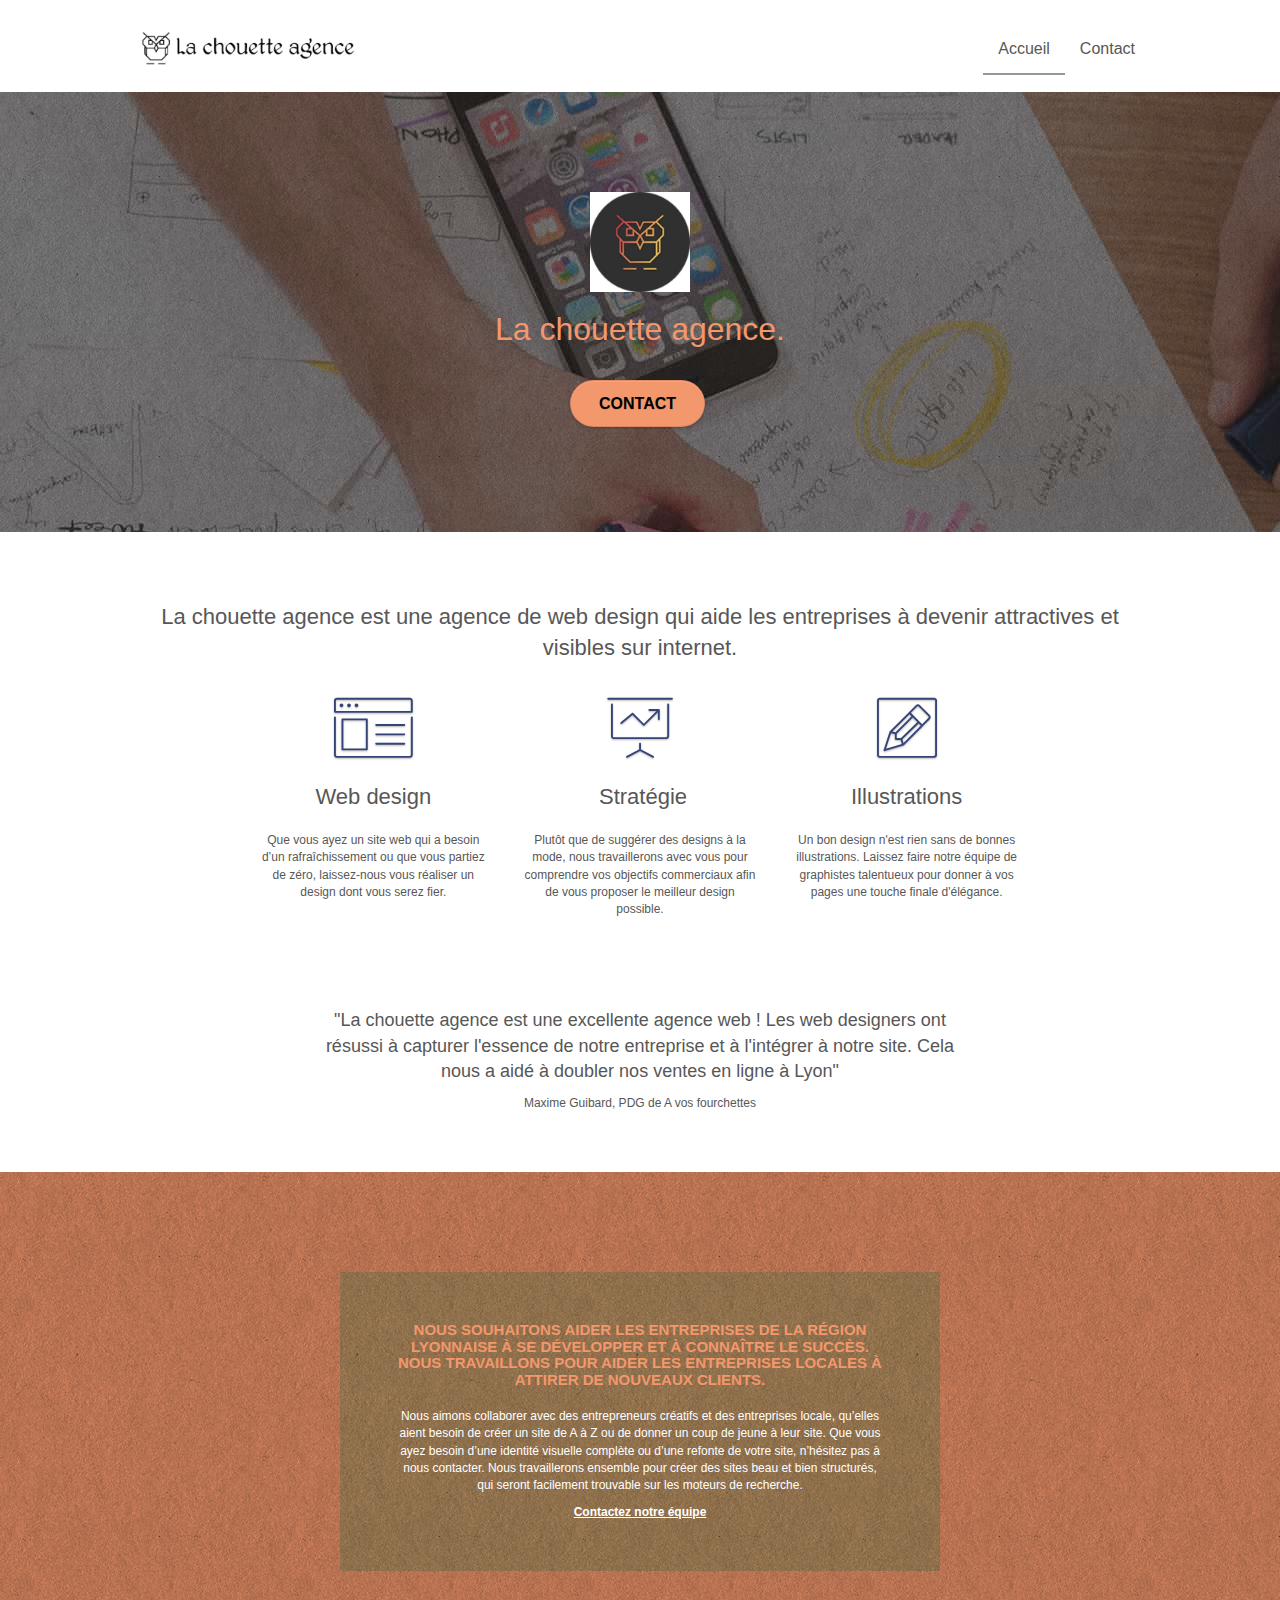
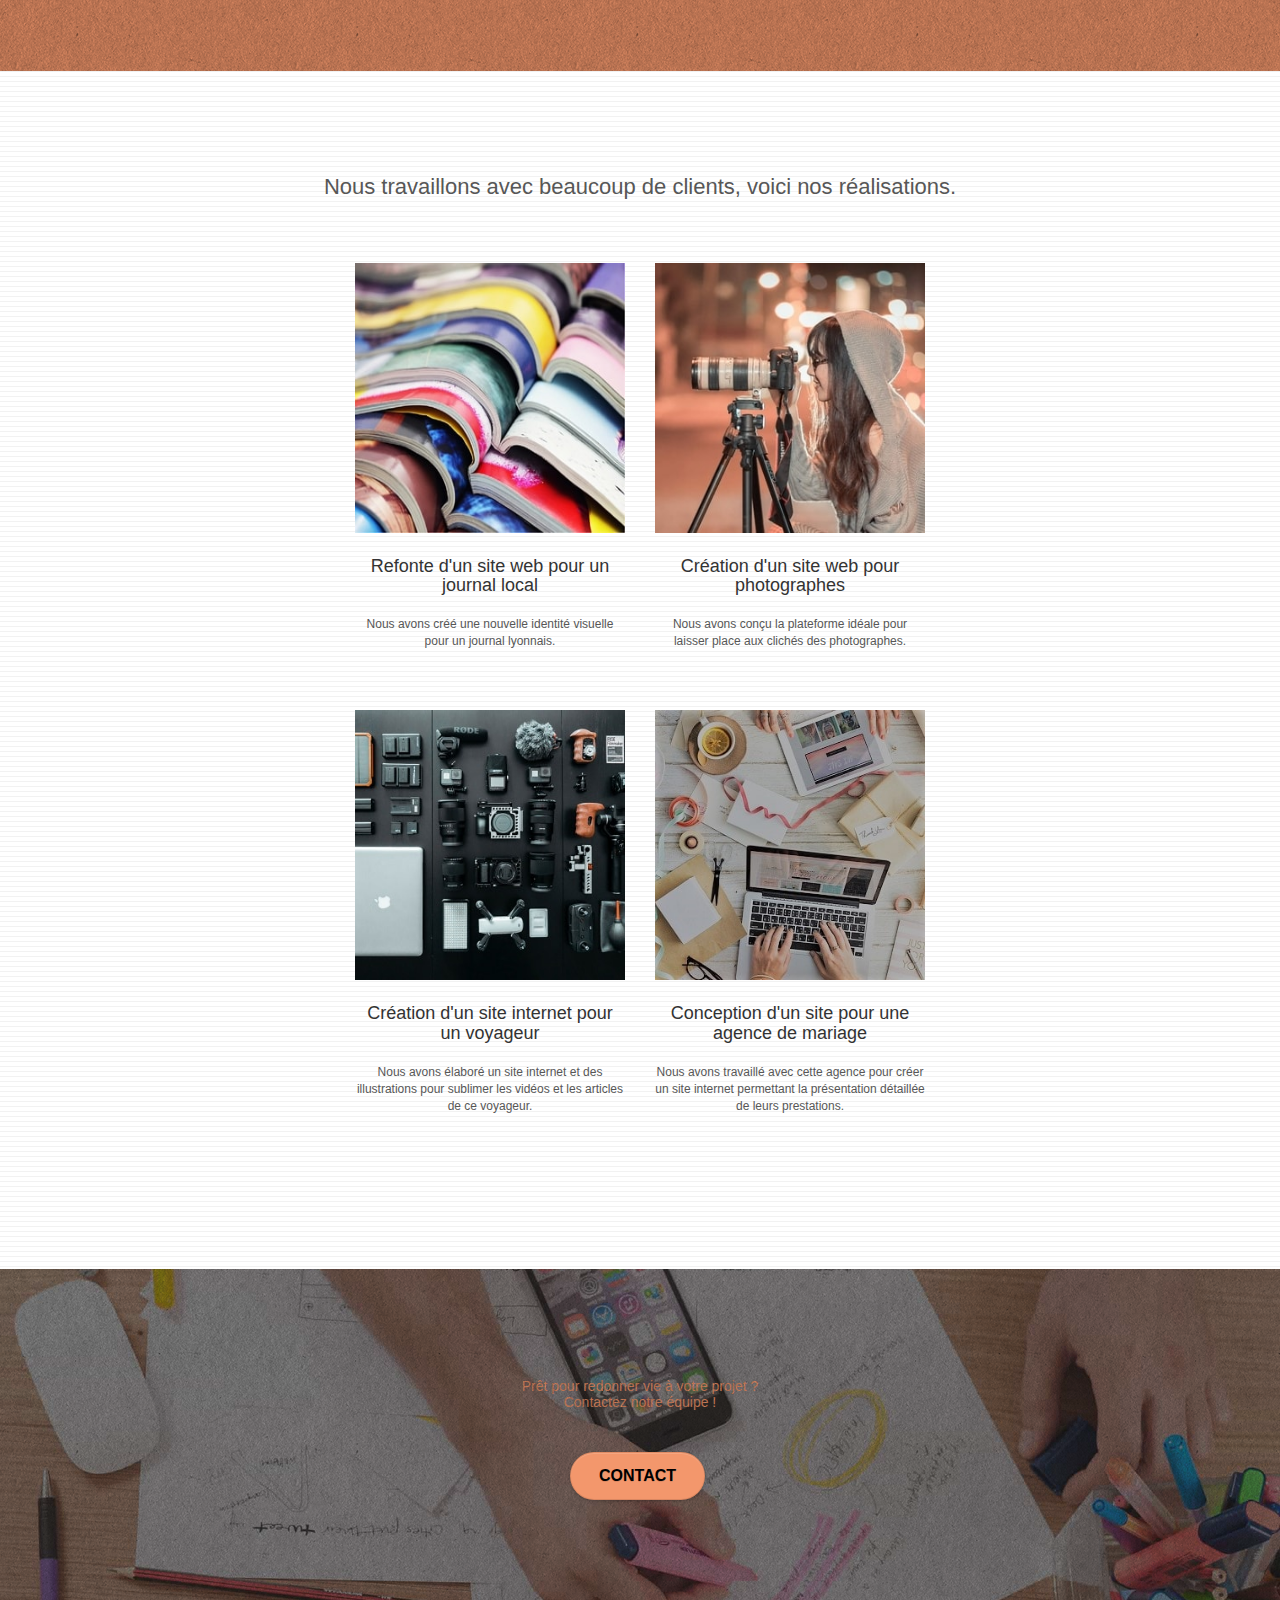
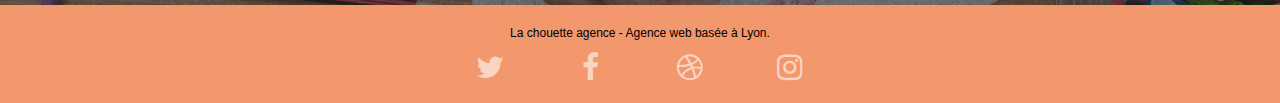
==== commit 618e7184: "commit s" ====
--- a/Chouette/index.html
+++ b/Chouette/index.html
@@ -1,30 +1,17 @@
 <!doctype html>
-<html lang="Default">
+<html lang="fr">
 <head>
     <meta charset="utf-8">
-    <meta name="keywords" content="seo, google, site web, site internet, agence design paris, agence design, agence design,agence design,agence design,agence design,agence design,agence design,agence design,agence design">
-    <meta name="description" content="">
+    <meta name="description" content="Web design, stratégie, illustration, la chouette agence est une agence de web design qui aide les entreprises à devenir attractives et visibles sur internet.">
     <meta name="viewport" content="width=device-width, initial-scale=1.0, viewport-fit=cover">
     <link rel="shortcut icon" type="image/png" href="favicon.jpg">
-    
-	<link rel="stylesheet" type="text/css" href="./css/bootstrap.css">
+	
+	<link rel="stylesheet" type="text/css" href="./css/bootstrap.min.css">
 	<link rel="stylesheet" type="text/css" href="style.css">
-	<link rel="stylesheet" type="text/css" href="./css/font-awesome.css">
-	<link rel="stylesheet" type="text/css" href="./css/et-line.css">
-	
-    
-	<script src="./js/jquery-2.1.0.js"></script>
-	<script src="./js/bootstrap.js"></script>
-	<script src="./js/blocs.js"></script>
-	<script src="./js/jquery.touchSwipe.js" defer></script>
-	<script src="./js/gmaps.js"></script>
-
-    <title>.</title>
-
-    
-<!-- Analytics -->
- 
-<!-- Analytics END -->
+    
+    <title>La chouette agence</title>
+
+    
     
 </head>
 <body>
@@ -32,14 +19,11 @@
 <div class="page-container">
     
 <!-- bloc-0 -->
-<div class="bloc bgc-white l-bloc " id="bloc-0">
+<header class="bloc bgc-white l-bloc " id="bloc-0">
 	<div class="container bloc-sm">
-
 		<nav class="navbar row">
 			<div class="navbar-header">
-				<div class="keywords" style="color:#cccccc;font-size:1px;">Agence web à paris, stratégie web, web design, illustrations, design de site web, site web, web, internet, site internet, site</div>
-				<a class="navbar-brand" href="index.html"><img src="img/la-chouette-agence.png" alt="paris web design logo agence web meilleure agence" height="40" /></a>
-				<div class="keywords" style="color:#cccccc;font-size:1px;">Agence web à paris, stratégie web, web design, illustrations, design de site web, site web, web, internet, site internet, site</div>
+				<a class="navbar-brand" href="index.html"><img src="img/la-chouette-agence.png" alt="Logo la chouette agence" height="40" /></a>
 				<button id="nav-toggle" type="button" class="ui-navbar-toggle navbar-toggle" data-toggle="collapse" data-target=".navbar-1">
 					<span class="sr-only">Toggle navigation</span><span class="icon-bar"></span><span class="icon-bar"></span><span class="icon-bar"></span>
 				</button>
@@ -47,26 +31,24 @@
 			<div class="collapse navbar-collapse navbar-1 special-dropdown-nav">
 				<ul class="site-navigation nav navbar-nav">
 					<li>
-						<a href="index.html">Accueil</a>
+						<a href="index.html" class="active">Accueil</a>
 					</li>
 					<li>
-					</li>
-					<li>
-						<a href="page2.html">page2 &gt;</a>
+						<a href="page2.html">Contact</a>
 					</li>
 				</ul>
 			</div>
 		</nav>
 	</div>
-</div>
+</header>
 <!-- bloc-0 END -->
 
 <!-- bloc-1-presentation -->
-<div class="bloc bgc-dark-slate-blue bg-banniere d-bloc bg-t-edge bloc-bg-texture texture-paper b-parallax" id="bloc-1-hero">
+<section class="bloc bgc-dark-slate-blue bg-banniere d-bloc bg-t-edge bloc-bg-texture texture-paper b-parallax" id="bloc-1-hero">
 	<div class="container bloc-lg">
 		<div class="row tight-width-whitespace">
 			<div class="col-sm-12">
-				<img src="img/logo.png" class="center-block image-resize-mode" width="100" alt="La chouette agence, agence web paris, création logo paris" />
+				<img src="img/logo-mini.png" class="center-block image-resize-mode" width="100" alt="Logo la chouette agence" />
 				<h1 class="text-center hero-bloc-text tc-white ">
 					La chouette agence.
 				</h1>
@@ -76,25 +58,25 @@
 			</div>
 		</div>
 	</div>
-</div>
+</section>
 <!-- bloc-1-presentation END -->
 
 <!-- bloc-2-services -->
-<div class="bloc bgc-white l-bloc" id="bloc-2-services">
-	<div class="container bloc-md">
+<section class="bloc bgc-white l-bloc" id="bloc-2-services">
+	<article class="container bloc-md">
 		<div class="row">
 			<div class="col-sm-12 text-center">
-				<img alt="agence web, agence web paris, web design paris, stratégie web" src="img/title.png" />
-			</div>
-		</div>
-		<div class="row voffset-lg med-width-whitespace">
+				<h2 class="size-22">La chouette agence est une agence de web design qui aide les entreprises à devenir attractives et visibles sur internet.</h2>
+			</div>
+		</div>
+		<section class="row voffset-lg med-width-whitespace">
 			<div class="col-sm-4">
 				<div class="text-center">
 					<span class="et-icon-browser sm-shadow icon-dark-slate-blue icons icon-lg"></span>
 				</div>
-				<h3 class="mg-md text-center">
+				<h2 class="mg-md text-center">
 					Web design
-				</h3>
+				</h2>
 				<p class="text-center ">
 					Que vous ayez un site web qui a besoin d&rsquo;un rafraîchissement ou que vous partiez de zéro, laissez-nous vous réaliser un design dont vous serez fier.
 				</p>
@@ -103,198 +85,167 @@
 				<div class="text-center">
 					<span class="et-icon-presentation sm-shadow icon-dark-slate-blue icons icon-lg"></span>
 				</div>
-				<h3 class="mg-md text-center">
+				<h2 class="mg-md text-center">
 					&nbsp;Stratégie
-				</h3>
+				</h2>
 				<p class="text-center ">
-					Plutôt que de suggérer des designs à la mode, nous travaillerons avec vous pour comprendre vos objectifs commerciaux afin de vous proposer le meilleur design possible.<br>
+					Plutôt que de suggérer des designs à la mode, nous travaillerons avec vous pour comprendre vos objectifs commerciaux afin de vous proposer le meilleur design possible.
 				</p>
 			</div>
 			<div class="col-sm-4">
 				<div class="text-center">
 					<span class="et-icon-edit sm-shadow icon-dark-slate-blue icons icon-lg"></span>
 				</div>
-				<h3 class="mg-md text-center">
+				<h2 class="mg-md text-center">
 					Illustrations
-				</h3>
+				</h2>
 				<p class="text-center ">
 					Un bon design n'est rien sans de bonnes illustrations. Laissez faire notre équipe de graphistes talentueux pour donner à vos pages une touche finale d'élégance.
 				</p>
 			</div>
-		</div>
+		</section>
 		<div class="row voffset-lg voffset">
 			<div class="col-xs-12 col-md-8 col-md-offset-2 text-center">
-				<img alt="agence web, agence web paris, web design paris, stratégie web" src="img/citation.png" />
-
-			</div>
-		</div>
-	</div>
-</div>
+				<p class="size-18">"La chouette agence est une excellente agence web ! Les web designers ont résussi à capturer l'essence de notre entreprise et à l'intégrer à notre site. Cela nous a aidé à doubler nos ventes en ligne à Lyon"</p>
+				<p>Maxime Guibard, PDG de A vos fourchettes</p>
+			</div>
+		</div>
+	</article>
+</section>
 <!-- bloc-2-services END -->
 
 <!-- bloc-3-what-i-do -->
-<div class="bloc tc-white bgc-atomic-tangerine bg-presentation d-bloc bloc-bg-texture texture-paper b-parallax" id="bloc-3-what-i-do">
+<section class="bloc tc-white bgc-atomic-tangerine bg-presentation d-bloc bloc-bg-texture texture-paper b-parallax" id="bloc-3-what-i-do">
 	<div class="container bloc-lg">
 		<div class="row tight-width-whitespace black-background">
 			<div class="col-sm-12">
-				<h2 class="mg-md text-center tc-white">
-					Nous souhaitons aider les entreprises de la région Lyonnaise à se développer et à connaître le succès. Nous travaillons pour aider les entreprises locales à attirer de nouveaux clients .<br>
-				</h2>
+				<h3 class="mg-md text-center tc-white">
+					Nous souhaitons aider les entreprises de la région Lyonnaise à se développer et à connaître le succès. Nous travaillons pour aider les entreprises locales à attirer de nouveaux clients.
+				</h3>
 				<p class="text-center white">
-					Nous aimons collaborer avec des entrepreneurs créatifs et des entreprises locale, qu’elles aient besoin de créer un site de A à Z ou de donner un coup de jeune à leur site. Que vous ayez besoin d’une identité visuelle complète ou d’une refonte de votre site, n’hésitez pas à nous contacter. Nous travaillerons ensemble pour créer des sites beau et bien structurés, qui seront facilement trouvable sur les moteurs de recherche. <br><br><a class="ltc-white bold-link" href="page2.html">Contactez notre équipe</a><br>
-				</p>
-			</div>
-		</div>
-	</div>
-</div>
+					Nous aimons collaborer avec des entrepreneurs créatifs et des entreprises locale, qu’elles aient besoin de créer un site de A à Z ou de donner un coup de jeune à leur site. Que vous ayez besoin d’une identité visuelle complète ou d’une refonte de votre site, n’hésitez pas à nous contacter. Nous travaillerons ensemble pour créer des sites beau et bien structurés, qui seront facilement trouvable sur les moteurs de recherche.
+				</p>
+				<p class="text-center">
+					<a class="ltc-white bold-link" href="page2.html">Contactez notre équipe</a>
+				</p>
+			</div>
+		</div>
+	</div>
+</section>
 <!-- bloc-3-what-i-do END -->
 
 <!-- bloc-4-portfolio -->
-<div class="bloc bgc-white bg-lines-h2-bg bg-repeat l-bloc" id="bloc-4-portfolio">
+<section class="bloc bgc-white bg-lines-h2-bg bg-repeat l-bloc" id="bloc-4-portfolio">
+	<article class="container bloc-lg">
+		<section class="row">
+			<div class="col-sm-12 text-center">
+				<p class="size-22">Nous travaillons avec beaucoup de clients, voici nos réalisations.</p>
+			</div>
+		</section>
+		<section class="row tight-width-whitespace portfolio-row">
+			<div class="col-sm-6">
+				<a href="#" data-lightbox="img/1.jpg" data-gallery-id="gallery-1" data-caption="Refonte d'un site web pour un journal local" data-frame="snapshot-lb"><img src="img/1-mini.jpg" alt="Photo de livre pour illustrer la refonte d'un site web pour un journal local" class="img-responsive portfolio-thumb" /></a>
+				<h4 class="mg-md text-center">
+					Refonte d'un site web pour un journal local
+				</h4>
+				<p class="text-center">
+					Nous avons créé une nouvelle identité visuelle pour un journal lyonnais.
+				</p>
+			</div>
+			<div class="col-sm-6">
+				<a href="#" data-lightbox="img/2.jpg" data-gallery-id="gallery-1" data-caption="Création d'un site web pour photographes" data-frame="snapshot-lb"><img src="img/2-mini.jpg" class="img-responsive portfolio-thumb" alt="Photo d'une photographe pour illustrer la création d'un site web pour photographes" /></a>
+				<h4 class="mg-md text-center">
+					Création d'un site web pour photographes
+				</h4>
+				<p class="text-center">
+					Nous avons conçu la plateforme idéale pour laisser place aux clichés des photographes.
+				</p>
+			</div>
+		</section>
+		<section class="row tight-width-whitespace portfolio-row">
+			<div class="col-sm-6">
+				<a href="#" data-lightbox="img/3.jpg" data-gallery-id="gallery-1" data-caption="Création d'un site internet pour un voyageur" data-frame="snapshot-lb"><img src="img/3.jpg" class="img-responsive portfolio-thumb" alt="Photo d'équipement pour illustrer la création d'un site internet pour un voyageur"/></a>
+				<h4 class="mg-md text-center">
+					Création d'un site internet pour un voyageur
+				</h4>
+				<p class="text-center">
+					Nous avons élaboré un site internet et des illustrations pour sublimer les vidéos et les articles de ce voyageur.
+				</p>
+			</div>
+			<div class="col-sm-6">
+				<a href="#" data-lightbox="img/4.jpg" data-gallery-id="gallery-1" data-caption="Conception d'un site pour une agence de mariage" data-frame="snapshot-lb"><img src="img/4.jpg" class="img-responsive portfolio-thumb" alt="Photo d'objet liés à l'organisation d'un mariage pour illustrer la conception d'un site pour une agence de mariage" /></a>
+				<h4 class="mg-md text-center">
+					Conception d'un site pour une agence de mariage
+				</h4>
+				<p class="text-center">
+					Nous avons travaillé avec cette agence pour créer un site internet permettant la présentation détaillée de leurs prestations.
+				</p>
+			</div>
+		</section>
+	</article>
+</section>
+<!-- bloc-4-portfolio END -->
+
+<!-- bloc-5-cta -->
+<section class="bloc bgc-dark-slate-blue bg-banniere d-bloc bloc-bg-texture texture-paper" id="bloc-5-cta">
 	<div class="container bloc-lg">
 		<div class="row">
-			<div class="col-sm-12 text-center">
-				<img alt="agence web, agence web paris, web design paris, stratégie web" src="img/title2.png" />
-			</div>
-		</div>
-		<div class="row tight-width-whitespace portfolio-row">
-			<div class="col-sm-6">
-				<a href="#" data-lightbox="img/1.jpg" data-gallery-id="gallery-1" data-caption="Refonte d'un site web pour un journal local" data-frame="snapshot-lb"><img src="img/1.jpg" alt="paris web design logo agence web meilleure agence et refonte site web journal" class="img-responsive portfolio-thumb" /></a>
-				<h3 class="mg-md text-center">
-					Refonte d'un site web pour un journal local
-				</h3>
-				<p class="text-center">
-					Nous avons créé une nouvelle identité visuelle pour un journal lyonnais.
-				</p>
-			</div>
-			<div class="col-sm-6">
-				<a href="#" data-lightbox="img/2.jpg" data-gallery-id="gallery-1" data-caption="Création d'un site web pour photographes" data-frame="snapshot-lb"><img src="img/2.jpg" class="img-responsive portfolio-thumb" alt="paris web design logo agence web meilleure agence, Création d'un site web pour photographes" /></a>
-				<h3 class="mg-md text-center">
-					Création d'un site web pour photographes
-				</h3>
-				<p class="text-center">
-					Nous avons conçu la plateforme idéale pour laisser place aux clichés des photographes.
-				</p>
-			</div>
-		</div>
-		<div class="row tight-width-whitespace portfolio-row">
-			<div class="col-sm-6">
-				<a href="#" data-lightbox="img/3.bmp" data-gallery-id="gallery-1" data-caption="Création d'un site internet pour un voyageur" data-frame="snapshot-lb"><img src="img/3.bmp" class="img-responsive portfolio-thumb" alt="paris web design logo agence web meilleure agence, Création d'un site web pour voyageur"/></a>
-				<h3 class="mg-md text-center">
-					Création d'un site internet pour un voyageur
-				</h3>
-				<p class="text-center">
-					Nous avons élaboré un site internet et des illustrations pour sublimer les vidéos et les articles de ce voyageur.
-				</p>
-			</div>
-			<div class="col-sm-6">
-				<a href="#" data-lightbox="img/4.bmp" data-gallery-id="gallery-1" data-caption="Conception d'un site pour une agence de mariage" data-frame="snapshot-lb"><img src="img/4.bmp" class="img-responsive portfolio-thumb" alt="paris web design logo agence web meilleure agence, Création d'un site web pour agence de mariage" /></a>
-				<h3 class="mg-md text-center">
-					Conception d'un site pour une agence de mariage
-				</h3>
-				<p class="text-center">
-					Nous avons travaillé avec cette agence pour créer un site internet permettant la présentation détaillée de leurs prestations.
-				</p>
-			</div>
-		</div>
-	</div>
-</div>
-<!-- bloc-4-portfolio END -->
-
-<!-- bloc-5-cta -->
-<div class="bloc bgc-dark-slate-blue bg-banniere d-bloc bloc-bg-texture texture-paper" id="bloc-5-cta">
-	<div class="container bloc-lg">
-		<div class="row">
-			<h2 class="mg-md text-center tc-white">
+			<h5 class="mg-md text-center tc-white">
 				Prêt pour redonner vie à votre projet ?<br>Contactez notre équipe !
-			</h2>
+			</h5>
 			<div class="col-sm-12 text-center">
 				<a href="page2.html" class="btn btn-atomic-tangerine btn-clean btn-rd btn-lg cta-hero">Contact</a>
 			</div>
 		</div>
 	</div>
-</div>
+</section>
 <!-- bloc-5-cta END -->
 
 <!-- Footer - bloc-8 -->
-<div class="bloc bgc-atomic-tangerine d-bloc" id="bloc-8">
+<footer class="bloc bgc-atomic-tangerine d-bloc" id="bloc-8">
 	<div class="container bloc-sm">
 		<div class="row">
 			<div class="col-sm-12">
-				<p class="text-center white">
+				<p class="text-center btn-atomic-tangerine">
 					La chouette agence - Agence web basée à Lyon.<br>
 				</p>
 				<div class="row row-no-gutters social">
 					<div class="col-sm-3">
 						<div class="text-center">
-							<a class="social" href="index.html"><span class="fa fa-twitter icon-md"></span></a>
-						</div>
-					</div>
-					<div class="col-sm-3">
-						<div class="text-center">
-							<a class="social" href="index.html"><span class="fa fa-facebook icon-md"></span></a>
-						</div>
-					</div>
-					<div class="col-sm-3">
-						<div class="text-center">
-							<a class="social" href="index.html"><span class="fa fa-dribbble icon-md"></span></a>
-						</div>
-					</div>
-					<div class="col-sm-3">
-						<div class="text-center">
-							<a class="social" href="index.html"><span class="fa fa-instagram icon-md"></span></a>
-						</div>
-					</div>
-					<div class="keywords" style="color:#F3976C;">Agence web à paris, stratégie web, web design, illustrations, design de site web, site web, web, internet, site internet, site</div>
-				</div>
-				<div class="row">
-					<div class="col-sm-4">
-						Partenaires
-							<ul>
-								<li><a href="voiture.com">voiture.com</a></li>
-								<li><a href="pizza.com">pizza.com</a></li>
-								<li><a href="matoiture.com">matoiture.com</a></li>
-								<li><a href="immobilierseo.com">immobilierseo.com</a></li>
-							</ul>		
-					</div>
-					<div class="col-sm-4">
-						Annuaires liste 1
-						<ul>
-							<li><a href="annuaireagence.com">annuaireagence.com</a></li>
-							<li><a href="annuaireseo.com">annuaireseo.com</a></li>
-							<li><a href="annuairemarketing.com">annuairemarketing.com</a></li>
-							<li><a href="123seoture.com">123seo.com</a></li>
-							<li><a href="123site.com">123site.com</a></li>
-							<li><a href="annuairewordpress.com">annuairewordpress.com</a></li>
-							<li><a href="listeagence.com">listeagence.com</a></li>
-							<li><a href="meilleuresagencesparis.com">meilleuresagencesparis.com</a></li>
-							<li><a href="listeseo.com">listeseo.com</a></li>
-						</ul>
-					</div>
-					<div class="col-sm-4">
-						Annuaires liste 2
-						<ul>
-							<li><a href="betterseo.com">betterseo.com</a></li>
-							<li><a href="ameliorerseo.com">ameliorerseo.com</a></li>
-							<li><a href="seojuicelien.com">seojuicelien.com</a></li>
-							<li><a href="meilleursliens.com">meilleursliens.com</a></li>
-							<li><a href="liensagogo.com">liensagogo.com</a></li>
-							<li><a href="backlink.com">backlink.com</a></li>
-							<li><a href="linkjuiceannuaire.com">linkjuiceannuaire.com</a></li>
-							<li><a href="remontersurgoogle.com">remontersurgoogle.com</a></li>
-							<li><a href="vraiseofiable.com">vraiseofiable.com</a></li>
-						</ul>
-					</div>
-				</div>
-			</div>
-		</div>
-	</div>
-</div>
+							<a class="social" href="https://twitter.com/explore"><span class="fa fa-twitter icon-md" title="Twitter"></span></a>
+						</div>
+					</div>
+					<div class="col-sm-3">
+						<div class="text-center">
+							<a class="social" href="https://fr-fr.facebook.com/"><span class="fa fa-facebook icon-md" title="Facebook"></span></a>
+						</div>
+					</div>
+					<div class="col-sm-3">
+						<div class="text-center">
+							<a class="social" href="https://dribbble.com/"><span class="fa fa-dribbble icon-md" title="Dribbble"></span></a>
+						</div>
+					</div>
+					<div class="col-sm-3">
+						<div class="text-center">
+							<a class="social" href="https://www.instagram.com/?hl=fr"><span class="fa fa-instagram icon-md" title="Instagram"></span></a>
+						</div>
+					</div>
+				</div>
+			</div>
+		</div>
+	</div>
+</footer>
 <!-- Footer - bloc-8 END -->
 
 </div>
 <!-- Principal conteneur END -->
-    
+
+<link rel="stylesheet" type="text/css" href="./css/font-awesome.css">
+<link rel="stylesheet" type="text/css" href="./css/et-line.css">	
+
+<script src="./js/jquery-2.1.0.js"></script>
+<script src="./js/bootstrap.js"></script>
+<script src="./js/blocs.js"></script>
 
 </body>
 </html>
--- a/Chouette/style.css
+++ b/Chouette/style.css
@@ -1,1042 +1,1080 @@
-body {
-    margin: 0;
-    padding: 0;
-    background: #FFF;
-    overflow-x: hidden;
-    -webkit-font-smoothing: antialiased;
-    -moz-osx-font-smoothing: grayscale;
-}
-
-a,
-button {
-    transition: all .3s ease-in-out;
-    outline: none!important;
-}
-
-a:hover {
-    text-decoration: none;
-    cursor: pointer;
-}
-
-#page-loading-blocs-notifaction {
-    position: fixed;
-    top: 0;
-    bottom: 0;
-    width: 100%;
-    z-index: 100000;
-    background: #FFFFFF url("img/pageload-spinner.gif") no-repeat center center;
-}
-
-.bloc {
-    width: 100%;
-    clear: both;
-    background: 50% 50% no-repeat;
-    padding: 0 50px;
-    -webkit-background-size: cover;
-    -moz-background-size: cover;
-    -o-background-size: cover;
-    background-size: cover;
-    position: relative;
-}
-
-.bloc .container {
-    padding-left: 0;
-    padding-right: 0;
-}
-
-.bloc-lg {
-    padding: 100px 50px;
-}
-
-.bloc-md {
-    padding: 50px;
-}
-
-.bloc-sm {
-    padding: 20px 50px;
-}
-
-.bg-center,
-.bg-l-edge,
-.bg-r-edge,
-.bg-t-edge,
-.bg-b-edge,
-.bg-tl-edge,
-.bg-bl-edge,
-.bg-tr-edge,
-.bg-br-edge,
-.bg-repeat {
-    -webkit-background-size: auto!important;
-    -moz-background-size: auto!important;
-    -o-background-size: auto!important;
-    background-size: auto!important;
-}
-
-.bg-repeat {
-    background: repeat;
-}
-
-.bg-t-edge {
-    background: top no-repeat;
-}
-
-.bloc-bg-texture::before {
-    content: "";
-    background-size: 2px 2px;
-    position: absolute;
-    top: 0;
-    bottom: 0;
-    left: 0;
-    right: 0;
-}
-
-.texture-paper::before {
-    background: url("img/texture-paper.png");
-    background-size: 280px 280px;
-}
-
-.b-parallax {
-    background-attachment: fixed;
-}
-
-.d-bloc {
-    color: rgba(255, 255, 255, .7);
-}
-
-.d-bloc button:hover {
-    color: rgba(255, 255, 255, .9);
-}
-
-.d-bloc .icon-round,
-.d-bloc .icon-square,
-.d-bloc .icon-rounded,
-.d-bloc .icon-semi-rounded-a,
-.d-bloc .icon-semi-rounded-b {
-    border-color: rgba(255, 255, 255, .9);
-}
-
-.d-bloc .divider-h span {
-    border-color: rgba(255, 255, 255, .2);
-}
-
-.d-bloc .a-btn,
-.d-bloc .navbar a,
-.d-bloc .navbar-brand,
-.d-bloc a .icon-sm,
-.d-bloc a .icon-md,
-.d-bloc a .icon-lg,
-.d-bloc a .icon-xl,
-.d-bloc h1 a,
-.d-bloc h2 a,
-.d-bloc h3 a,
-.d-bloc h4 a,
-.d-bloc h5 a,
-.d-bloc h6 a,
-.d-bloc p a {
-    color: rgba(255, 255, 255, .6);
-}
-
-.d-bloc .a-btn:hover,
-.d-bloc .navbar a:hover,
-.d-bloc .navbar-brand:hover,
-.d-bloc a:hover .icon-sm,
-.d-bloc a:hover .icon-md,
-.d-bloc a:hover .icon-lg,
-.d-bloc a:hover .icon-xl,
-.d-bloc h1 a:hover,
-.d-bloc h2 a:hover,
-.d-bloc h3 a:hover,
-.d-bloc h4 a:hover,
-.d-bloc h5 a:hover,
-.d-bloc h6 a:hover,
-.d-bloc p a:hover {
-    color: rgba(255, 255, 255, 1);
-}
-
-.d-bloc .navbar-toggle .icon-bar {
-    background: rgba(255, 255, 255, 1);
-}
-
-.d-bloc .btn-wire,
-.d-bloc .btn-wire:hover {
-    color: rgba(255, 255, 255, 1);
-    border-color: rgba(255, 255, 255, 1);
-}
-
-.d-bloc .panel {
-    color: rgba(0, 0, 0, .5);
-}
-
-.d-bloc .panel button:hover {
-    color: rgba(0, 0, 0, .7);
-}
-
-.d-bloc .panel icon {
-    border-color: rgba(0, 0, 0, .7);
-}
-
-.d-bloc .panel .divider-h span {
-    border-color: rgba(0, 0, 0, .1);
-}
-
-.d-bloc .panel .a-btn {
-    color: rgba(0, 0, 0, .6);
-}
-
-.d-bloc .panel .a-btn:hover {
-    color: rgba(0, 0, 0, 1);
-}
-
-.d-bloc .panel .btn-wire,
-.d-bloc .panel .btn-wire:hover {
-    color: rgba(0, 0, 0, .7);
-    border-color: rgba(0, 0, 0, .3);
-}
-
-.d-bloc .panel,
-.l-bloc {
-    color: rgba(0, 0, 0, .5);
-}
-
-.d-bloc .panel button:hover,
-.l-bloc button:hover {
-    color: rgba(0, 0, 0, .7);
-}
-
-.l-bloc .icon-round,
-.l-bloc .icon-square,
-.l-bloc .icon-rounded,
-.l-bloc .icon-semi-rounded-a,
-.l-bloc .icon-semi-rounded-b {
-    border-color: rgba(0, 0, 0, .7);
-}
-
-.d-bloc .panel .divider-h span,
-.l-bloc .divider-h span {
-    border-color: rgba(0, 0, 0, .1);
-}
-
-.d-bloc .panel .a-btn,
-.l-bloc .a-btn,
-.l-bloc .navbar a,
-.l-bloc .navbar-brand,
-.l-bloc a .icon-sm,
-.l-bloc a .icon-md,
-.l-bloc a .icon-lg,
-.l-bloc a .icon-xl,
-.l-bloc h1 a,
-.l-bloc h2 a,
-.l-bloc h3 a,
-.l-bloc h4 a,
-.l-bloc h5 a,
-.l-bloc h6 a,
-.l-bloc p a {
-    color: rgba(0, 0, 0, .6);
-}
-
-.d-bloc .panel .a-btn:hover,
-.l-bloc .a-btn:hover,
-.l-bloc .navbar a:hover,
-.l-bloc .navbar-brand:hover,
-.l-bloc a:hover .icon-sm,
-.l-bloc a:hover .icon-md,
-.l-bloc a:hover .icon-lg,
-.l-bloc a:hover .icon-xl,
-.l-bloc h1 a:hover,
-.l-bloc h2 a:hover,
-.l-bloc h3 a:hover,
-.l-bloc h4 a:hover,
-.l-bloc h5 a:hover,
-.l-bloc h6 a:hover,
-.l-bloc p a:hover {
-    color: rgba(0, 0, 0, 1);
-}
-
-.l-bloc .navbar-toggle .icon-bar {
-    color: rgba(0, 0, 0, .6);
-}
-
-.d-bloc .panel .btn-wire,
-.d-bloc .panel .btn-wire:hover,
-.l-bloc .btn-wire,
-.l-bloc .btn-wire:hover {
-    color: rgba(0, 0, 0, .7);
-    border-color: rgba(0, 0, 0, .3);
-}
-
-.voffset {
-    margin-top: 30px;
-}
-
-.voffset-lg {
-    margin-top: 80px;
-}
-
-.row-no-gutters {
-    margin-right: 0;
-    margin-left: 0;
-}
-
-.row.row-no-gutters > [class^="col-"],
-.row.row-no-gutters > [class*=" col-"] {
-    padding-right: 0;
-    padding-left: 0;
-}
-
-#bloc-1-hero h1 {
-    font-size: 32px;
-}
-
-.navbar {
-    margin-bottom: 0;
-    z-index: 1;
-}
-
-.navbar-brand {
-    height: auto;
-    padding: 3px 15px;
-    font-size: 25px;
-    font-weight: normal;
-    font-weight: 600;
-    line-height: 44px;
-}
-
-.navbar-brand img {
-    max-height: 200px;
-    margin: 0 5px 0 0;
-    display: inline;
-}
-
-.navbar-brand img[src$=svg] {
-    min-width: 100px;
-}
-
-.nav-center .navbar-brand img {
-    margin: 0;
-}
-
-.navbar .nav {
-    padding-top: 2px;
-    margin-right: -16px;
-    float: right;
-    z-index: 1;
-}
-
-.nav > li {
-    float: left;
-    margin-top: 4px;
-    font-size: 16px;
-}
-
-.navbar-nav .open .dropdown-menu > li > a {
-    text-align: inherit;
-}
-
-.nav > li a:hover,
-.nav > li a:focus {
-    background: transparent;
-}
-
-.navbar-toggle {
-    margin: 10px 10px 0 0;
-    border: 0px;
-}
-
-.navbar-toggle:hover {
-    background: transparent!important;
-}
-
-.navbar-toggle .icon-bar {
-    background-color: rgba(0, 0, 0, .5);
-    width: 26px;
-}
-
-.nav-invert .navbar .nav {
-    float: left;
-}
-
-.nav-invert .navbar-header,
-.nav-invert .navbar-brand {
-    float: right;
-    position: relative;
-    z-index: 2;
-}
-
-@media (min-width: 768px) {
-    .site-navigation {
-        position: absolute;
-        top: 50%;
-        right: 20px;
-        transform: translate(0, -50%);
-        -webkit-transform: translateY(-50%);
-    }
-    .nav > li .dropdown-menu a,
-    .nav > li .dropdown-menu a:hover {
-        color: #484848;
-    }
-    .nav-invert .site-navigation {
-        left: 0;
-        right: 0;
-    }
-    .nav-center {
-        text-align: center;
-    }
-    .nav-center .navbar-header {
-        width: 100%;
-    }
-    .nav-center .navbar-header,
-    .nav-center .navbar-brand,
-    .nav-center .nav > li {
-        float: none;
-        display: inline-block;
-    }
-    .nav-center .site-navigation {
-        position: relative;
-        width: 100%;
-        right: 0;
-        margin-right: 0px;
-        margin-top: 20px;
-    }
-    .nav-center.mini-nav .navbar-toggle {
-        float: none;
-        margin: 10px auto 0;
-    }
-}
-
-.nav > li > .dropdown a {
-    background: none!important;
-    display: block;
-    padding: 14px 15px;
-}
-
-nav .caret {
-    margin: 0 5px;
-}
-
-.dropdown-menu .dropdown-menu {
-    top: -8px;
-    left: 100%;
-}
-
-.dropdown-menu .dropmenu-flow-right {
-    top: 100%;
-    left: 0;
-    margin-left: -1px;
-    border-top-left-radius: 0;
-    border-top-right-radius: 0;
-}
-
-.dropdown-menu .dropdown span {
-    border: 4px solid black;
-    border-top-color: transparent;
-    border-right-color: transparent;
-    border-bottom-color: transparent;
-    margin: 6px -5px 0 0!important;
-    float: right;
-}
-
-.mg-md {
-    margin-top: 10px;
-    margin-bottom: 20px;
-}
-
-.mg-lg {
-    margin-top: 10px;
-    margin-bottom: 40px;
-}
-
-.btn {
-    margin: 0 5px 5px 0;
-}
-
-.btn.pull-right {
-    margin: 0 0 5px 5px;
-}
-
-.btn-d,
-.btn-d:hover,
-.btn-d:focus {
-    color: #FFF;
-    background: rgba(0, 0, 0, .3);
-}
-
-button {
-    outline: none!important;
-}
-
-.btn-rd {
-    border-radius: 40px;
-}
-
-.btn-clean {
-    border: 1px solid rgba(0, 0, 0, .08);
-    border-bottom-color: rgba(0, 0, 0, .1);
-    text-shadow: 0 1px 0 rgba(0, 0, 1, .1);
-    box-shadow: 0 1px 3px rgba(0, 0, 1, .25), inset 0 1px 0 0 rgba(255, 255, 255, .15);
-}
-
-.icon-md {
-    font-size: 30px!important;
-}
-
-.icon-lg {
-    font-size: 60px!important;
-}
-
-.sm-shadow {
-    text-shadow: 0 1px 2px rgba(0, 0, 0, .3);
-}
-
-.panel-sq,
-.panel-sq .panel-heading,
-.panel-sq .panel-footer {
-    border-radius: 0;
-}
-
-.panel-rd {
-    border-radius: 30px;
-}
-
-.panel-rd .panel-heading {
-    border-radius: 29px 29px 0 0;
-}
-
-.panel-rd .panel-footer {
-    border-radius: 0 0 29px 29px;
-}
-
-.form-control {
-    border-color: rgba(0, 0, 0, .1);
-    box-shadow: none;
-}
-
-.scrollToTop {
-    width: 40px;
-    height: 40px;
-    position: fixed;
-    bottom: 20px;
-    right: 20px;
-    opacity: 0;
-    z-index: 500;
-    transition: all .3s ease-in-out;
-}
-
-.scrollToTop span {
-    margin-top: 6px;
-}
-
-.showScrollTop {
-    font-size: 14px;
-    opacity: 1;
-}
-
-a[data-lightbox] {
-    position: relative;
-    display: block;
-    text-align: center;
-}
-
-a[data-lightbox]:hover::before {
-    content: "+";
-    font-family: "HelveticaNeue-Light", "Helvetica Neue Light", "Helvetica Neue", Helvetica, Arial;
-    font-size: 32px;
-    width: 50px;
-    height: 50px;
-    margin-left: -25px;
-    border-radius: 50%;
-    background: rgba(0, 0, 0, .6);
-    color: #FFF;
-    font-weight: 100;
-    z-index: 1;
-    position: absolute;
-    top: 50%;
-    transform: translateY(-50%);
-    -webkit-transform: translateY(-50%);
-}
-
-a[data-lightbox]:hover img {
-    opacity: 0.6;
-    -webkit-animation-fill-mode: none;
-    animation-fill-mode: none;
-}
-
-#lightbox-modal {
-    display: flex;
-    align-items: center;
-}
-
-#lightbox-modal .modal-dialog {
-    width: 90%;
-    max-width: 900px;
-    margin: 0 auto 0;
-}
-
-#lightbox-modal .modal-dialog img {
-    max-height: 90vh;
-    margin: 0 auto;
-}
-
-.lightbox-caption {
-    padding: 20px;
-    color: #FFF;
-    background: rgba(0, 0, 0, .5);
-    position: absolute;
-    left: 15px;
-    right: 15px;
-    bottom: 5px;
-}
-
-.close-lightbox {
-    color: #FFF;
-    font-size: 30px;
-    position: absolute;
-    top: 20px;
-    right: 20px;
-    z-index: 20;
-    background: rgba(0, 0, 0, .5);
-    border: none;
-    line-height: 30px;
-    padding: 0 9px 5px;
-    opacity: 0.3;
-}
-
-.close-lightbox:hover,
-.next-lightbox:hover,
-.prev-lightbox:hover {
-    opacity: 1.0;
-    color: #FFF;
-}
-
-.next-lightbox,
-.prev-lightbox {
-    font-size: 20px;
-    color: rgba(255, 255, 255, .9);
-    background: rgba(0, 0, 0, .5);
-    transition: all .2s ease-in-out;
-    position: absolute;
-    top: 45%;
-    z-index: 1;
-    opacity: 0.4;
-}
-
-.next-lightbox {
-    padding: 6px 8px 1px 13px;
-    right: 25px;
-}
-
-.prev-lightbox {
-    padding: 6px 13px 1px 10px;
-    left: 25px;
-}
-
-.snapshot-lb .modal-body {
-    padding-bottom: 45px;
-}
-
-.snapshot-lb .lightbox-caption {
-    padding: 0;
-    color: rgba(0, 0, 0, .5);
-    background: none;
-}
-
-h1,
-h2,
-h3,
-h4,
-h5,
-h6,
-p,
-label,
-.btn,
-a {
-    font-family: "helvetica";
-    font-weight: 400;
-    color: #575757!important;
-}
-
-.container {
-    max-width: 1000px;
-}
-
-.hero-bloc-text {
-    font-size: 38px;
-}
-
-.hero-bloc-text-sub {
-    font-size: 36px;
-}
-
-.statement-bloc-text {
-    line-height: 26px;
-    font-style: italic;
-    font-size: 20px;
-    text-align: center;
-    font-weight: lighter;
-    max-width: 520px;
-    margin: auto auto auto auto;
-}
-
-p {
-    font-size: 11px;
-}
-
-.tight-width-whitespace {
-    max-width: 600px;
-    margin: auto auto auto auto;
-}
-
-.h1 {
-    font-size: 20px;
-    font-family: "Open Sans";
-}
-
-.cta-hero {
-    margin-top: 22px;
-    color: #FFFFFF!important;
-    text-transform: uppercase;
-    padding: 12px 28px 12px 28px;
-    font-size: 16px;
-    font-weight: 700;
-}
-
-.social {
-    max-width: 400px;
-    margin: auto auto auto auto;
-}
-
-h2 {
-    font-size: 22px;
-    line-height: 1.4em;
-}
-
-h3 {
-    font-size: 15px;
-    text-transform: uppercase;
-    font-weight: 700;
-    color: #333333!important;
-}
-
-.med-width-whitespace {
-    max-width: 800px;
-    margin: auto auto auto auto;
-    box-shadow: 0px 0px 0px #000000;
-}
-
-h1 {
-    color: #333333!important;
-}
-
-h4 {
-    color: #333333!important;
-}
-
-.icons {
-    margin-bottom: 14px;
-    margin-top: 24px;
-}
-
-.white {
-    color: #FFFFFF!important;
-}
-
-.portfolio-thumb {
-    margin-bottom: 24px;
-}
-
-.portfolio-row {
-    margin-bottom: 44px;
-    margin-top: 50px;
-}
-
-.avatar {
-    box-shadow: 0px 4px 9px rgba(0, 0, 0, 0.3);
-}
-
-.black-background {
-    background-color: rgba(165, 147, 99, 0.7);
-    padding: 40px 40px 40px 40px;
-}
-
-.bold-link {
-    font-weight: 900;
-    text-decoration: underline!important;
-}
-
-.bgc-white {
-    background-color: #FFFFFF;
-}
-
-.bgc-dark-slate-blue {
-    background-color: #364577;
-}
-
-.bgc-atomic-tangerine {
-    background-color: #F3976C;
-}
-
-.tc-white {
-    color: #F3976C!important;
-}
-
-.btn-atomic-tangerine {
-    background: #F3976C;
-    color: #FFFFFF!important;
-}
-
-.btn-atomic-tangerine:hover {
-    background: #c27956!important;
-    color: #FFFFFF!important;
-}
-
-.ltc-white {
-    color: #FFFFFF!important;
-}
-
-.ltc-white:hover {
-    color: #cccccc!important;
-}
-
-.ltc-atomic-tangerine {
-    color: #F3976C!important;
-}
-
-.ltc-atomic-tangerine:hover {
-    color: #c27956!important;
-}
-
-.icon-dark-slate-blue {
-    color: #364577!important;
-    border-color: #364577!important;
-}
-
-.bg-dots-bg {
-    background-image: url("img/dots-bg.png");
-}
-
-.bg-lines-h2-bg {
-    background-image: url("img/lines-h2-bg.png");
-}
-
-.bg-banniere {
-    background-image: url("img/la-chouette-agence-banniere.jpg");
-}
-
-.bg-presentation {
-    background-image: url("img/image-de-presentation.bmp");
-}
-
-@media (max-width: 1024px) {
-    .bloc {
-        padding-left: 20px;
-        padding-right: 20px;
-    }
-    .bloc.full-width-bloc,
-    .bloc-tile-2.full-width-bloc .container,
-    .bloc-tile-3.full-width-bloc .container,
-    .bloc-tile-4.full-width-bloc .container {
-        padding-left: 0;
-        padding-right: 0;
-    }
-}
-
-@media (max-width: 992px) and (min-width: 768px) {
-    .navbar .nav {
-        max-width: 80%
-    }
-    .nav-center.navbar .nav {
-        max-width: 100%
-    }
-}
-
-@media only screen and (min-device-width: 768px) and (max-device-width: 1024px) and (orientation: landscape) {
-    .b-parallax {
-        background-attachment: scroll;
-    }
-}
-
-@media only screen and (min-device-width: 1024px) and (max-device-width: 1366px) and (-webkit-min-device-pixel-ratio: 1.5) {
-    .b-parallax {
-        background-attachment: scroll;
-    }
-}
-
-@media (max-width: 991px) {
-    .container {
-        width: 100%;
-    }
-    .b-parallax {
-        background-attachment: scroll;
-    }
-    .page-container,
-    #hero-bloc {
-        overflow-x: hidden;
-        position: relative;
-    }
-    .bloc {
-        padding-left: constant(safe-area-inset-left);
-        padding-right: constant(safe-area-inset-right);
-    }
-    .bloc-group,
-    .bloc-group .bloc {
-        display: block;
-        width: 100%;
-    }
-    .bloc-fill-screen .fill-bloc-top-edge,
-    .bloc-fill-screen .fill-bloc-bottom-edge {
-        padding: 0 20px;
-        padding-left: constant(safe-area-inset-left);
-        padding-right: constant(safe-area-inset-right);
-    }
-}
-
-@media (max-width: 767px) {
-    .page-container {
-        overflow-x: hidden;
-        position: relative;
-    }
-    h1,
-    h2,
-    h3,
-    h4,
-    h5,
-    h6,
-    p,
-    #disqus_thread {
-        padding-left: 10px!important;
-        padding-right: 10px!important;
-    }
-    .b-parallax {
-        background-attachment: scroll;
-    }
-    .navbar .nav {
-        padding-top: 0;
-        border-top: 1px solid rgba(0, 0, 0, .2);
-        float: none!important;
-    }
-    .navbar.row {
-        margin-left: 0;
-        margin-right: 0;
-    }
-    .site-navigation {
-        position: inherit;
-        transform: none;
-        -webkit-transform: none;
-        -ms-transform: none;
-    }
-    .nav > li {
-        margin-top: 0;
-        border-bottom: 1px solid rgba(0, 0, 0, .1);
-        background: rgba(0, 0, 0, .05);
-        text-align: left;
-        padding-left: 15px;
-        width: 100%;
-    }
-    .nav > li:hover {
-        background: rgba(0, 0, 0, .08);
-    }
-    .dropdown .dropdown a .caret {
-        float: none;
-        margin: 5px 0 0 10px!important;
-        border: 4px solid black;
-        border-bottom-color: transparent;
-        border-right-color: transparent;
-        border-left-color: transparent;
-    }
-    #hero-bloc .navbar .nav {
-        background: rgba(0, 0, 0, .8);
-    }
-    #hero-bloc .navbar .nav a {
-        color: rgba(255, 255, 255, .6);
-    }
-    .hero {
-        padding: 50px 0;
-    }
-    .hero-nav {
-        left: -1px;
-        right: -1px;
-    }
-    .navbar-collapse {
-        padding: 0;
-        overflow-x: hidden;
-        -webkit-box-shadow: none;
-        box-shadow: none;
-    }
-    .navbar-brand img {
-        max-height: 40px;
-        width: auto;
-    }
-    .nav-invert .navbar-header {
-        float: none;
-        width: 100%;
-    }
-    .nav-invert .navbar-toggle {
-        float: left;
-        margin-left: 10px;
-    }
-    .bloc {
-        padding-left: 0;
-        padding-right: 0;
-    }
-    .bloc-xxl,
-    .bloc-xl,
-    .bloc-lg {
-        padding: 40px 0;
-    }
-    .bloc-sm,
-    .bloc-md {
-        padding-left: 0;
-        padding-right: 0;
-    }
-    .bloc-tile-2 .container,
-    .bloc-tile-3 .container,
-    .bloc-tile-4 .container,
-    .bloc-fill-screen .fill-bloc-top-edge,
-    .bloc-fill-screen .fill-bloc-bottom-edge {
-        padding-left: 0;
-        padding-right: 0;
-    }
-    .a-block {
-        padding: 0 10px;
-    }
-    .btn-dwn {
-        display: none;
-    }
-    .voffset {
-        margin-top: 5px;
-    }
-    .voffset-md {
-        margin-top: 20px;
-    }
-    .voffset-lg {
-        margin-top: 30px;
-    }
-    form {
-        padding: 5px;
-    }
-    .close-lightbox {
-        display: inline-block;
-    }
-    .blocsapp-device-iphone5 {
-        background-size: 216px 425px;
-        padding-top: 60px;
-        width: 216px;
-        height: 425px;
-    }
-    .blocsapp-device-iphone5 img {
-        width: 180px;
-        height: 320px;
-    }
-}
-
-@media (max-width: 400px) {
-    .bloc {
-        padding-left: 0;
-        padding-right: 0;
-    }
-}
-
-@media (max-width: 767px) {
-    .bloc-mob-center-text {
-        text-align: center;
-    }
+body {
+    margin: 0;
+    padding: 0;
+    background: #FFF;
+    overflow-x: hidden;
+    -webkit-font-smoothing: antialiased;
+    -moz-osx-font-smoothing: grayscale;
+}
+
+a,
+button {
+    transition: all .3s ease-in-out;
+    outline: none!important;
+}
+
+a:hover {
+    text-decoration: none;
+    cursor: pointer;
+}
+
+#page-loading-blocs-notifaction {
+    position: fixed;
+    top: 0;
+    bottom: 0;
+    width: 100%;
+    z-index: 100000;
+    background: #FFFFFF url("img/pageload-spinner.gif") no-repeat center center;
+}
+
+.bloc {
+    width: 100%;
+    clear: both;
+    background: 50% 50% no-repeat;
+    padding: 0 50px;
+    -webkit-background-size: cover;
+    -moz-background-size: cover;
+    -o-background-size: cover;
+    background-size: cover;
+    position: relative;
+}
+
+.bloc .container {
+    padding-left: 0;
+    padding-right: 0;
+}
+
+.bloc-lg {
+    padding: 100px 50px;
+}
+
+.bloc-md {
+    padding: 50px;
+}
+
+.bloc-sm {
+    padding: 20px 50px;
+}
+
+.bg-center,
+.bg-l-edge,
+.bg-r-edge,
+.bg-t-edge,
+.bg-b-edge,
+.bg-tl-edge,
+.bg-bl-edge,
+.bg-tr-edge,
+.bg-br-edge,
+.bg-repeat {
+    -webkit-background-size: auto!important;
+    -moz-background-size: auto!important;
+    -o-background-size: auto!important;
+    background-size: auto!important;
+}
+
+.bg-repeat {
+    background: repeat;
+}
+
+.bg-t-edge {
+    background: top no-repeat;
+}
+
+.bloc-bg-texture::before {
+    content: "";
+    background-size: 2px 2px;
+    position: absolute;
+    top: 0;
+    bottom: 0;
+    left: 0;
+    right: 0;
+}
+
+.texture-paper::before {
+    background: url("img/texture-paper.png");
+    background-size: 280px 280px;
+}
+
+.b-parallax {
+    background-attachment: fixed;
+}
+
+.d-bloc {
+    color: rgba(255, 255, 255, .7);
+}
+
+.d-bloc button:hover {
+    color: rgba(255, 255, 255, .9);
+}
+
+.d-bloc .icon-round,
+.d-bloc .icon-square,
+.d-bloc .icon-rounded,
+.d-bloc .icon-semi-rounded-a,
+.d-bloc .icon-semi-rounded-b {
+    border-color: rgba(255, 255, 255, .9);
+}
+
+.d-bloc .divider-h span {
+    border-color: rgba(255, 255, 255, .2);
+}
+
+.d-bloc .a-btn,
+.d-bloc .navbar a,
+.d-bloc .navbar-brand,
+.d-bloc a .icon-sm,
+.d-bloc a .icon-md,
+.d-bloc a .icon-lg,
+.d-bloc a .icon-xl,
+.d-bloc h1 a,
+.d-bloc h2 a,
+.d-bloc h3 a,
+.d-bloc h4 a,
+.d-bloc h5 a,
+.d-bloc h6 a,
+.d-bloc p a {
+    color: rgba(255, 255, 255, .6);
+}
+
+.d-bloc .a-btn:hover,
+.d-bloc .navbar a:hover,
+.d-bloc .navbar-brand:hover,
+.d-bloc a:hover .icon-sm,
+.d-bloc a:hover .icon-md,
+.d-bloc a:hover .icon-lg,
+.d-bloc a:hover .icon-xl,
+.d-bloc h1 a:hover,
+.d-bloc h2 a:hover,
+.d-bloc h3 a:hover,
+.d-bloc h4 a:hover,
+.d-bloc h5 a:hover,
+.d-bloc h6 a:hover,
+.d-bloc p a:hover {
+    color: rgba(255, 255, 255, 1);
+}
+
+.d-bloc .navbar-toggle .icon-bar {
+    background: rgba(255, 255, 255, 1);
+}
+
+.d-bloc .btn-wire,
+.d-bloc .btn-wire:hover {
+    color: rgba(255, 255, 255, 1);
+    border-color: rgba(255, 255, 255, 1);
+}
+
+.d-bloc .panel {
+    color: rgba(0, 0, 0, .5);
+}
+
+.d-bloc .panel button:hover {
+    color: rgba(0, 0, 0, .7);
+}
+
+.d-bloc .panel icon {
+    border-color: rgba(0, 0, 0, .7);
+}
+
+.d-bloc .panel .divider-h span {
+    border-color: rgba(0, 0, 0, .1);
+}
+
+.d-bloc .panel .a-btn {
+    color: rgba(0, 0, 0, .6);
+}
+
+.d-bloc .panel .a-btn:hover {
+    color: rgba(0, 0, 0, 1);
+}
+
+.d-bloc .panel .btn-wire,
+.d-bloc .panel .btn-wire:hover {
+    color: rgba(0, 0, 0, .7);
+    border-color: rgba(0, 0, 0, .3);
+}
+
+.d-bloc .panel,
+.l-bloc {
+    color: rgba(0, 0, 0, .5);
+}
+
+.d-bloc .panel button:hover,
+.l-bloc button:hover {
+    color: rgba(0, 0, 0, .7);
+}
+
+.l-bloc .icon-round,
+.l-bloc .icon-square,
+.l-bloc .icon-rounded,
+.l-bloc .icon-semi-rounded-a,
+.l-bloc .icon-semi-rounded-b {
+    border-color: rgba(0, 0, 0, .7);
+}
+
+.d-bloc .panel .divider-h span,
+.l-bloc .divider-h span {
+    border-color: rgba(0, 0, 0, .1);
+}
+
+.d-bloc .panel .a-btn,
+.l-bloc .a-btn,
+.l-bloc .navbar a,
+.l-bloc .navbar-brand,
+.l-bloc a .icon-sm,
+.l-bloc a .icon-md,
+.l-bloc a .icon-lg,
+.l-bloc a .icon-xl,
+.l-bloc h1 a,
+.l-bloc h2 a,
+.l-bloc h3 a,
+.l-bloc h4 a,
+.l-bloc h5 a,
+.l-bloc h6 a,
+.l-bloc p a {
+    color: rgba(0, 0, 0, .6);
+}
+
+.d-bloc .panel .a-btn:hover,
+.l-bloc .a-btn:hover,
+.l-bloc .navbar a:hover,
+.l-bloc .navbar-brand:hover,
+.l-bloc a:hover .icon-sm,
+.l-bloc a:hover .icon-md,
+.l-bloc a:hover .icon-lg,
+.l-bloc a:hover .icon-xl,
+.l-bloc h1 a:hover,
+.l-bloc h2 a:hover,
+.l-bloc h3 a:hover,
+.l-bloc h4 a:hover,
+.l-bloc h5 a:hover,
+.l-bloc h6 a:hover,
+.l-bloc p a:hover {
+    color: rgba(0, 0, 0, 1);
+}
+
+.l-bloc .navbar-toggle .icon-bar {
+    color: rgba(0, 0, 0, .6);
+}
+
+.d-bloc .panel .btn-wire,
+.d-bloc .panel .btn-wire:hover,
+.l-bloc .btn-wire,
+.l-bloc .btn-wire:hover {
+    color: rgba(0, 0, 0, .7);
+    border-color: rgba(0, 0, 0, .3);
+}
+
+.voffset {
+    margin-top: 30px;
+}
+
+.voffset-lg {
+    margin-top: 80px;
+}
+
+.row-no-gutters {
+    margin-right: 0;
+    margin-left: 0;
+}
+
+.row.row-no-gutters > [class^="col-"],
+.row.row-no-gutters > [class*=" col-"] {
+    padding-right: 0;
+    padding-left: 0;
+}
+
+#bloc-1-hero h1 {
+    font-size: 32px;
+}
+
+.navbar {
+    margin-bottom: 0;
+    z-index: 1;
+}
+
+.navbar-brand {
+    height: auto;
+    padding: 3px 15px;
+    font-size: 25px;
+    font-weight: normal;
+    font-weight: 600;
+    line-height: 44px;
+}
+
+.navbar-brand img {
+    max-height: 200px;
+    margin: 0 5px 0 0;
+    display: inline;
+}
+
+.navbar-brand img[src$=svg] {
+    min-width: 100px;
+}
+
+.nav-center .navbar-brand img {
+    margin: 0;
+}
+
+.navbar .nav {
+    padding-top: 2px;
+    margin-right: -16px;
+    float: right;
+    z-index: 1;
+}
+
+.nav > li {
+    float: left;
+    margin-top: 4px;
+    font-size: 16px;
+}
+
+.navbar-nav .open .dropdown-menu > li > a {
+    text-align: inherit;
+}
+
+.nav > li a:hover,
+.nav > li a:focus {
+    background: transparent;
+}
+
+.navbar-toggle {
+    margin: 10px 10px 0 0;
+    border: 0px;
+}
+
+.navbar-toggle:hover {
+    background: transparent!important;
+}
+
+.navbar-toggle .icon-bar {
+    background-color: rgba(0, 0, 0, .5);
+    width: 26px;
+}
+
+.nav-invert .navbar .nav {
+    float: left;
+}
+
+.nav-invert .navbar-header,
+.nav-invert .navbar-brand {
+    float: right;
+    position: relative;
+    z-index: 2;
+}
+
+/* ----------BORDER ONGLET NAV------------- */
+.active {
+    border-bottom: 1px solid #263238;
+}
+/* ----------BORDER ONGLET NAV------------- */
+
+/* ----------TAILLE DESCRIPTION / AVIS------------- */
+.size-22 {
+    font-size: 22px;
+}
+
+.size-18 {
+    font-size: 18px;
+}
+
+.size-18 p {
+    font-size: small;
+}
+/* ----------TAILLE DESCRIPTION / AVIS------------- */
+
+/* ----------PAGE CONTACT------------- */
+.contact-center {
+    display: flex;
+    flex-direction: column;
+    align-items: center;
+}
+
+.contact-center .col-sm-6 {
+    margin-bottom: 25px;
+}
+/* ----------PAGE CONTACT------------- */
+
+@media (min-width: 768px) {
+    .site-navigation {
+        position: absolute;
+        top: 50%;
+        right: 20px;
+        transform: translate(0, -50%);
+        -webkit-transform: translateY(-50%);
+    }
+    .nav > li .dropdown-menu a,
+    .nav > li .dropdown-menu a:hover {
+        color: #484848;
+    }
+    .nav-invert .site-navigation {
+        left: 0;
+        right: 0;
+    }
+    .nav-center {
+        text-align: center;
+    }
+    .nav-center .navbar-header {
+        width: 100%;
+    }
+    .nav-center .navbar-header,
+    .nav-center .navbar-brand,
+    .nav-center .nav > li {
+        float: none;
+        display: inline-block;
+    }
+    .nav-center .site-navigation {
+        position: relative;
+        width: 100%;
+        right: 0;
+        margin-right: 0px;
+        margin-top: 20px;
+    }
+    .nav-center.mini-nav .navbar-toggle {
+        float: none;
+        margin: 10px auto 0;
+    }
+}
+
+.nav > li > .dropdown a {
+    background: none!important;
+    display: block;
+    padding: 14px 15px;
+}
+
+nav .caret {
+    margin: 0 5px;
+}
+
+.dropdown-menu .dropdown-menu {
+    top: -8px;
+    left: 100%;
+}
+
+.dropdown-menu .dropmenu-flow-right {
+    top: 100%;
+    left: 0;
+    margin-left: -1px;
+    border-top-left-radius: 0;
+    border-top-right-radius: 0;
+}
+
+.dropdown-menu .dropdown span {
+    border: 4px solid black;
+    border-top-color: transparent;
+    border-right-color: transparent;
+    border-bottom-color: transparent;
+    margin: 6px -5px 0 0!important;
+    float: right;
+}
+
+.mg-md {
+    margin-top: 10px;
+    margin-bottom: 20px;
+}
+
+.mg-lg {
+    margin-top: 10px;
+    margin-bottom: 40px;
+}
+
+.btn {
+    margin: 0 5px 5px 0;
+}
+
+.btn.pull-right {
+    margin: 0 0 5px 5px;
+}
+
+.btn-d,
+.btn-d:hover,
+.btn-d:focus {
+    color: #FFF;
+    background: rgba(0, 0, 0, .3);
+}
+
+button {
+    outline: none!important;
+}
+
+.btn-rd {
+    border-radius: 40px;
+}
+
+.btn-clean {
+    border: 1px solid rgba(0, 0, 0, .08);
+    border-bottom-color: rgba(0, 0, 0, .1);
+    text-shadow: 0 1px 0 rgba(0, 0, 1, .1);
+    box-shadow: 0 1px 3px rgba(0, 0, 1, .25), inset 0 1px 0 0 rgba(255, 255, 255, .15);
+}
+
+.icon-md {
+    font-size: 30px!important;
+}
+
+.icon-lg {
+    font-size: 60px!important;
+}
+
+.sm-shadow {
+    text-shadow: 0 1px 2px rgba(0, 0, 0, .3);
+}
+
+.panel-sq,
+.panel-sq .panel-heading,
+.panel-sq .panel-footer {
+    border-radius: 0;
+}
+
+.panel-rd {
+    border-radius: 30px;
+}
+
+.panel-rd .panel-heading {
+    border-radius: 29px 29px 0 0;
+}
+
+.panel-rd .panel-footer {
+    border-radius: 0 0 29px 29px;
+}
+
+.form-control {
+    border-color: rgba(0, 0, 0, .1);
+    box-shadow: none;
+}
+
+.scrollToTop {
+    width: 40px;
+    height: 40px;
+    position: fixed;
+    bottom: 20px;
+    right: 20px;
+    opacity: 0;
+    z-index: 500;
+    transition: all .3s ease-in-out;
+}
+
+.scrollToTop span {
+    margin-top: 6px;
+}
+
+.showScrollTop {
+    font-size: 14px;
+    opacity: 1;
+}
+
+a[data-lightbox] {
+    position: relative;
+    display: block;
+    text-align: center;
+}
+
+a[data-lightbox]:hover::before {
+    content: "+";
+    font-family: "HelveticaNeue-Light", "Helvetica Neue Light", "Helvetica Neue", Helvetica, Arial;
+    font-size: 32px;
+    width: 50px;
+    height: 50px;
+    margin-left: -25px;
+    border-radius: 50%;
+    background: rgba(0, 0, 0, .6);
+    color: #FFF;
+    font-weight: 100;
+    z-index: 1;
+    position: absolute;
+    top: 50%;
+    transform: translateY(-50%);
+    -webkit-transform: translateY(-50%);
+}
+
+a[data-lightbox]:hover img {
+    opacity: 0.6;
+    -webkit-animation-fill-mode: none;
+    animation-fill-mode: none;
+}
+
+#lightbox-modal {
+    display: flex;
+    align-items: center;
+}
+
+#lightbox-modal .modal-dialog {
+    width: 90%;
+    max-width: 900px;
+    margin: 0 auto 0;
+}
+
+#lightbox-modal .modal-dialog img {
+    max-height: 90vh;
+    margin: 0 auto;
+}
+
+.lightbox-caption {
+    padding: 20px;
+    color: #FFF;
+    background: rgba(0, 0, 0, .5);
+    position: absolute;
+    left: 15px;
+    right: 15px;
+    bottom: 5px;
+}
+
+.close-lightbox {
+    color: #FFF;
+    font-size: 30px;
+    position: absolute;
+    top: 20px;
+    right: 20px;
+    z-index: 20;
+    background: rgba(0, 0, 0, .5);
+    border: none;
+    line-height: 30px;
+    padding: 0 9px 5px;
+    opacity: 0.3;
+}
+
+.close-lightbox:hover,
+.next-lightbox:hover,
+.prev-lightbox:hover {
+    opacity: 1.0;
+    color: #FFF;
+}
+
+.next-lightbox,
+.prev-lightbox {
+    font-size: 20px;
+    color: rgba(255, 255, 255, .9);
+    background: rgba(0, 0, 0, .5);
+    transition: all .2s ease-in-out;
+    position: absolute;
+    top: 45%;
+    z-index: 1;
+    opacity: 0.4;
+}
+
+.next-lightbox {
+    padding: 6px 8px 1px 13px;
+    right: 25px;
+}
+
+.prev-lightbox {
+    padding: 6px 13px 1px 10px;
+    left: 25px;
+}
+
+.snapshot-lb .modal-body {
+    padding-bottom: 45px;
+}
+
+.snapshot-lb .lightbox-caption {
+    padding: 0;
+    color: rgba(0, 0, 0, .5);
+    background: none;
+}
+
+h1,
+h2,
+h3,
+h4,
+h5,
+h6,
+p,
+label,
+.btn,
+a {
+    font-family: "helvetica";
+    font-weight: 400;
+    color: #575757!important;
+}
+
+.container {
+    max-width: 1000px;
+}
+
+.hero-bloc-text {
+    font-size: 38px;
+}
+
+.hero-bloc-text-sub {
+    font-size: 36px;
+}
+
+.statement-bloc-text {
+    line-height: 26px;
+    font-style: italic;
+    font-size: 20px;
+    text-align: center;
+    font-weight: lighter;
+    max-width: 520px;
+    margin: auto auto auto auto;
+}
+
+p {
+    font-size: 12px;
+}
+
+.tight-width-whitespace {
+    max-width: 600px;
+    margin: auto auto auto auto;
+}
+
+.h1 {
+    font-size: 20px;
+    font-family: "Open Sans";
+}
+
+.cta-hero {
+    margin-top: 22px;
+    color: #FFFFFF!important;
+    text-transform: uppercase;
+    padding: 12px 28px 12px 28px;
+    font-size: 16px;
+    font-weight: 700;
+}
+
+.social {
+    max-width: 400px;
+    margin: auto auto auto auto;
+}
+
+h2 {
+    font-size: 22px;
+    line-height: 1.4em;
+}
+
+h3 {
+    font-size: 15px;
+    text-transform: uppercase;
+    font-weight: 700;
+    color: #333333!important;
+}
+
+.med-width-whitespace {
+    max-width: 800px;
+    margin: auto auto auto auto;
+    box-shadow: 0px 0px 0px #000000;
+}
+
+h1 {
+    color: #333333!important;
+}
+
+h4 {
+    color: #333333!important;
+}
+
+.icons {
+    margin-bottom: 14px;
+    margin-top: 24px;
+}
+
+.white {
+    color: #FFFFFF!important;
+}
+
+.portfolio-thumb {
+    margin-bottom: 24px;
+}
+
+.portfolio-row {
+    margin-bottom: 44px;
+    margin-top: 50px;
+}
+
+.avatar {
+    box-shadow: 0px 4px 9px rgba(0, 0, 0, 0.3);
+}
+
+.black-background {
+    background-color: rgba(165, 147, 99, 0.7);
+    padding: 40px 40px 40px 40px;
+}
+
+.bold-link {
+    font-weight: 900;
+    text-decoration: underline!important;
+}
+
+.bgc-white {
+    background-color: #FFFFFF;
+}
+
+.bgc-dark-slate-blue {
+    background-color: #364577;
+}
+
+.bgc-atomic-tangerine {
+    background-color: #F3976C;
+}
+
+.tc-white {
+    color: #F3976C!important;
+}
+
+.btn-atomic-tangerine {
+    background: #F3976C;
+    color: #000!important;
+}
+
+.btn-atomic-tangerine:hover {
+    background: #c27956!important;
+    color: #000!important;
+}
+
+.ltc-white {
+    color: #FFFFFF!important;
+}
+
+.ltc-white:hover {
+    color: #cccccc!important;
+}
+
+.ltc-atomic-tangerine {
+    color: #F3976C!important;
+}
+
+.ltc-atomic-tangerine:hover {
+    color: #c27956!important;
+}
+
+.icon-dark-slate-blue {
+    color: #364577!important;
+    border-color: #364577!important;
+}
+
+.bg-dots-bg {
+    background-image: url("img/dots-bg.png");
+}
+
+.bg-lines-h2-bg {
+    background-image: url("img/lines-h2-bg.png");
+}
+
+.bg-banniere {
+    background-image: url("img/la-chouette-agence-banniere1.jpg");
+}
+
+.bg-presentation {
+    background-image: url("img/image-de-presentation.jpg");
+}
+
+@media (max-width: 1024px) {
+    .bloc {
+        padding-left: 20px;
+        padding-right: 20px;
+    }
+    .bloc.full-width-bloc,
+    .bloc-tile-2.full-width-bloc .container,
+    .bloc-tile-3.full-width-bloc .container,
+    .bloc-tile-4.full-width-bloc .container {
+        padding-left: 0;
+        padding-right: 0;
+    }
+}
+
+@media (max-width: 992px) and (min-width: 768px) {
+    .navbar .nav {
+        max-width: 80%
+    }
+    .nav-center.navbar .nav {
+        max-width: 100%
+    }
+}
+
+@media only screen and (min-width: 768px) and (max-width: 1024px) and (orientation: landscape) {
+    .b-parallax {
+        background-attachment: scroll;
+    }
+}
+
+@media only screen and (min-width: 1024px) and (max-width: 1366px) and (-webkit-min-device-pixel-ratio: 1.5) {
+    .b-parallax {
+        background-attachment: scroll;
+    }
+}
+
+@media (max-width: 991px) {
+    .container {
+        width: 100%;
+    }
+    .b-parallax {
+        background-attachment: scroll;
+    }
+    .page-container,
+    #hero-bloc {
+        overflow-x: hidden;
+        position: relative;
+    }
+    /*.bloc {
+        padding-left: constant(safe-area-inset-left);
+        padding-right: constant(safe-area-inset-right);
+    }*/
+    .bloc-group,
+    .bloc-group .bloc {
+        display: block;
+        width: 100%;
+    }
+    .bloc-fill-screen .fill-bloc-top-edge,
+    .bloc-fill-screen .fill-bloc-bottom-edge {
+        padding: 0 20px;
+        /*padding-left: constant(safe-area-inset-left);
+        padding-right: constant(safe-area-inset-right);*/
+    }
+}
+
+@media (max-width: 767px) {
+    .page-container {
+        overflow-x: hidden;
+        position: relative;
+    }
+    h1,
+    h2,
+    h3,
+    h4,
+    h5,
+    h6,
+    p,
+    #disqus_thread {
+        padding-left: 10px!important;
+        padding-right: 10px!important;
+    }
+    .b-parallax {
+        background-attachment: scroll;
+    }
+    .navbar .nav {
+        padding-top: 0;
+        border-top: 1px solid rgba(0, 0, 0, .2);
+        float: none!important;
+    }
+    .navbar.row {
+        margin-left: 0;
+        margin-right: 0;
+    }
+    .site-navigation {
+        position: inherit;
+        transform: none;
+        -webkit-transform: none;
+        -ms-transform: none;
+    }
+    .nav > li {
+        margin-top: 0;
+        border-bottom: 1px solid rgba(0, 0, 0, .1);
+        background: rgba(0, 0, 0, .05);
+        text-align: left;
+        padding-left: 15px;
+        width: 100%;
+    }
+    .nav > li:hover {
+        background: rgba(0, 0, 0, .08);
+    }
+    .dropdown .dropdown a .caret {
+        float: none;
+        margin: 5px 0 0 10px!important;
+        border: 4px solid black;
+        border-bottom-color: transparent;
+        border-right-color: transparent;
+        border-left-color: transparent;
+    }
+    #hero-bloc .navbar .nav {
+        background: rgba(0, 0, 0, .8);
+    }
+    #hero-bloc .navbar .nav a {
+        color: rgba(255, 255, 255, .6);
+    }
+    .hero {
+        padding: 50px 0;
+    }
+    .hero-nav {
+        left: -1px;
+        right: -1px;
+    }
+    .navbar-collapse {
+        padding: 0;
+        overflow-x: hidden;
+        -webkit-box-shadow: none;
+        box-shadow: none;
+    }
+    .navbar-brand img {
+        max-height: 40px;
+        width: auto;
+    }
+    .nav-invert .navbar-header {
+        float: none;
+        width: 100%;
+    }
+    .nav-invert .navbar-toggle {
+        float: left;
+        margin-left: 10px;
+    }
+    .bloc {
+        padding-left: 0;
+        padding-right: 0;
+    }
+    .bloc-xxl,
+    .bloc-xl,
+    .bloc-lg {
+        padding: 40px 0;
+    }
+    .bloc-sm,
+    .bloc-md {
+        padding-left: 0;
+        padding-right: 0;
+    }
+    .bloc-tile-2 .container,
+    .bloc-tile-3 .container,
+    .bloc-tile-4 .container,
+    .bloc-fill-screen .fill-bloc-top-edge,
+    .bloc-fill-screen .fill-bloc-bottom-edge {
+        padding-left: 0;
+        padding-right: 0;
+    }
+    .a-block {
+        padding: 0 10px;
+    }
+    .portfolio-thumb {
+        margin: auto;
+    }
+    .btn-dwn {
+        display: none;
+    }
+    .col-sm-3 {
+        padding-bottom: 20px;
+    }
+    .voffset {
+        margin-top: 5px;
+    }
+    .voffset-md {
+        margin-top: 20px;
+    }
+    .voffset-lg {
+        margin-top: 30px;
+    }
+    form {
+        padding: 5px;
+    }
+    .close-lightbox {
+        display: inline-block;
+    }
+    .blocsapp-device-iphone5 {
+        background-size: 216px 425px;
+        padding-top: 60px;
+        width: 216px;
+        height: 425px;
+    }
+    .blocsapp-device-iphone5 img {
+        width: 180px;
+        height: 320px;
+    }
+}
+
+@media (max-width: 400px) {
+    .bloc {
+        padding-left: 0;
+        padding-right: 0;
+    }
+}
+
+@media (max-width: 767px) {
+    .bloc-mob-center-text {
+        text-align: center;
+    }
 }--- a/Chouette/css/et-line.css
+++ b/Chouette/css/et-line.css
@@ -1,519 +1,34 @@
-@font-face {
-    font-family: et-line;
-    src: url(../fonts/et-line.eot);
-    src: url(../fonts/et-line.eot?#iefix) format('embedded-opentype'), url(../fonts/et-line.woff) format('woff'), url(../fonts/et-line.ttf) format('truetype'), url(../fonts/et-line.svg#et-line) format('svg');
-    font-weight: 400;
-    font-style: normal
-}
-
-.et-icon-adjustments,
-.et-icon-alarmclock,
-.et-icon-anchor,
-.et-icon-aperture,
-.et-icon-attachment,
-.et-icon-bargraph,
-.et-icon-basket,
-.et-icon-beaker,
-.et-icon-bike,
-.et-icon-book-open,
-.et-icon-briefcase,
-.et-icon-browser,
-.et-icon-calendar,
-.et-icon-camera,
-.et-icon-caution,
-.et-icon-chat,
-.et-icon-circle-compass,
-.et-icon-clipboard,
-.et-icon-clock,
-.et-icon-cloud,
-.et-icon-compass,
-.et-icon-desktop,
-.et-icon-dial,
-.et-icon-document,
-.et-icon-documents,
-.et-icon-download,
-.et-icon-dribbble,
-.et-icon-edit,
-.et-icon-envelope,
-.et-icon-expand,
-.et-icon-facebook,
-.et-icon-flag,
-.et-icon-focus,
-.et-icon-gears,
-.et-icon-genius,
-.et-icon-gift,
-.et-icon-global,
-.et-icon-globe,
-.et-icon-googleplus,
-.et-icon-grid,
-.et-icon-happy,
-.et-icon-hazardous,
-.et-icon-heart,
-.et-icon-hotairballoon,
-.et-icon-hourglass,
-.et-icon-key,
-.et-icon-laptop,
-.et-icon-layers,
-.et-icon-lifesaver,
-.et-icon-lightbulb,
-.et-icon-linegraph,
-.et-icon-linkedin,
-.et-icon-lock,
-.et-icon-magnifying-glass,
-.et-icon-map,
-.et-icon-map-pin,
-.et-icon-megaphone,
-.et-icon-mic,
-.et-icon-mobile,
-.et-icon-newspaper,
-.et-icon-notebook,
-.et-icon-paintbrush,
-.et-icon-paperclip,
-.et-icon-pencil,
-.et-icon-phone,
-.et-icon-picture,
-.et-icon-pictures,
-.et-icon-piechart,
-.et-icon-presentation,
-.et-icon-pricetags,
-.et-icon-printer,
-.et-icon-profile-female,
-.et-icon-profile-male,
-.et-icon-puzzle,
-.et-icon-quote,
-.et-icon-recycle,
-.et-icon-refresh,
-.et-icon-ribbon,
-.et-icon-rss,
-.et-icon-sad,
-.et-icon-scissors,
-.et-icon-scope,
-.et-icon-search,
-.et-icon-shield,
-.et-icon-speedometer,
-.et-icon-strategy,
-.et-icon-streetsign,
-.et-icon-tablet,
-.et-icon-target,
-.et-icon-telescope,
-.et-icon-toolbox,
-.et-icon-tools,
-.et-icon-tools-2,
-.et-icon-trophy,
-.et-icon-tumblr,
-.et-icon-twitter,
-.et-icon-upload,
-.et-icon-video,
-.et-icon-wallet,
-.et-icon-wine {
-    font-family: et-line;
-    speak: none;
-    font-style: normal;
-    font-weight: 400;
-    font-variant: normal;
-    text-transform: none;
-    line-height: 1;
-    -webkit-font-smoothing: antialiased;
-    -moz-osx-font-smoothing: grayscale;
-    display: inline-block
-}
-
-.et-icon-mobile:before {
-    content: "\e000"
-}
-
-.et-icon-laptop:before {
-    content: "\e001"
-}
-
-.et-icon-desktop:before {
-    content: "\e002"
-}
-
-.et-icon-tablet:before {
-    content: "\e003"
-}
-
-.et-icon-phone:before {
-    content: "\e004"
-}
-
-.et-icon-document:before {
-    content: "\e005"
-}
-
-.et-icon-documents:before {
-    content: "\e006"
-}
-
-.et-icon-search:before {
-    content: "\e007"
-}
-
-.et-icon-clipboard:before {
-    content: "\e008"
-}
-
-.et-icon-newspaper:before {
-    content: "\e009"
-}
-
-.et-icon-notebook:before {
-    content: "\e00a"
-}
-
-.et-icon-book-open:before {
-    content: "\e00b"
-}
-
-.et-icon-browser:before {
-    content: "\e00c"
-}
-
-.et-icon-calendar:before {
-    content: "\e00d"
-}
-
-.et-icon-presentation:before {
-    content: "\e00e"
-}
-
-.et-icon-picture:before {
-    content: "\e00f"
-}
-
-.et-icon-pictures:before {
-    content: "\e010"
-}
-
-.et-icon-video:before {
-    content: "\e011"
-}
-
-.et-icon-camera:before {
-    content: "\e012"
-}
-
-.et-icon-printer:before {
-    content: "\e013"
-}
-
-.et-icon-toolbox:before {
-    content: "\e014"
-}
-
-.et-icon-briefcase:before {
-    content: "\e015"
-}
-
-.et-icon-wallet:before {
-    content: "\e016"
-}
-
-.et-icon-gift:before {
-    content: "\e017"
-}
-
-.et-icon-bargraph:before {
-    content: "\e018"
-}
-
-.et-icon-grid:before {
-    content: "\e019"
-}
-
-.et-icon-expand:before {
-    content: "\e01a"
-}
-
-.et-icon-focus:before {
-    content: "\e01b"
-}
-
-.et-icon-edit:before {
-    content: "\e01c"
-}
-
-.et-icon-adjustments:before {
-    content: "\e01d"
-}
-
-.et-icon-ribbon:before {
-    content: "\e01e"
-}
-
-.et-icon-hourglass:before {
-    content: "\e01f"
-}
-
-.et-icon-lock:before {
-    content: "\e020"
-}
-
-.et-icon-megaphone:before {
-    content: "\e021"
-}
-
-.et-icon-shield:before {
-    content: "\e022"
-}
-
-.et-icon-trophy:before {
-    content: "\e023"
-}
-
-.et-icon-flag:before {
-    content: "\e024"
-}
-
-.et-icon-map:before {
-    content: "\e025"
-}
-
-.et-icon-puzzle:before {
-    content: "\e026"
-}
-
-.et-icon-basket:before {
-    content: "\e027"
-}
-
-.et-icon-envelope:before {
-    content: "\e028"
-}
-
-.et-icon-streetsign:before {
-    content: "\e029"
-}
-
-.et-icon-telescope:before {
-    content: "\e02a"
-}
-
-.et-icon-gears:before {
-    content: "\e02b"
-}
-
-.et-icon-key:before {
-    content: "\e02c"
-}
-
-.et-icon-paperclip:before {
-    content: "\e02d"
-}
-
-.et-icon-attachment:before {
-    content: "\e02e"
-}
-
-.et-icon-pricetags:before {
-    content: "\e02f"
-}
-
-.et-icon-lightbulb:before {
-    content: "\e030"
-}
-
-.et-icon-layers:before {
-    content: "\e031"
-}
-
-.et-icon-pencil:before {
-    content: "\e032"
-}
-
-.et-icon-tools:before {
-    content: "\e033"
-}
-
-.et-icon-tools-2:before {
-    content: "\e034"
-}
-
-.et-icon-scissors:before {
-    content: "\e035"
-}
-
-.et-icon-paintbrush:before {
-    content: "\e036"
-}
-
-.et-icon-magnifying-glass:before {
-    content: "\e037"
-}
-
-.et-icon-circle-compass:before {
-    content: "\e038"
-}
-
-.et-icon-linegraph:before {
-    content: "\e039"
-}
-
-.et-icon-mic:before {
-    content: "\e03a"
-}
-
-.et-icon-strategy:before {
-    content: "\e03b"
-}
-
-.et-icon-beaker:before {
-    content: "\e03c"
-}
-
-.et-icon-caution:before {
-    content: "\e03d"
-}
-
-.et-icon-recycle:before {
-    content: "\e03e"
-}
-
-.et-icon-anchor:before {
-    content: "\e03f"
-}
-
-.et-icon-profile-male:before {
-    content: "\e040"
-}
-
-.et-icon-profile-female:before {
-    content: "\e041"
-}
-
-.et-icon-bike:before {
-    content: "\e042"
-}
-
-.et-icon-wine:before {
-    content: "\e043"
-}
-
-.et-icon-hotairballoon:before {
-    content: "\e044"
-}
-
-.et-icon-globe:before {
-    content: "\e045"
-}
-
-.et-icon-genius:before {
-    content: "\e046"
-}
-
-.et-icon-map-pin:before {
-    content: "\e047"
-}
-
-.et-icon-dial:before {
-    content: "\e048"
-}
-
-.et-icon-chat:before {
-    content: "\e049"
-}
-
-.et-icon-heart:before {
-    content: "\e04a"
-}
-
-.et-icon-cloud:before {
-    content: "\e04b"
-}
-
-.et-icon-upload:before {
-    content: "\e04c"
-}
-
-.et-icon-download:before {
-    content: "\e04d"
-}
-
-.et-icon-target:before {
-    content: "\e04e"
-}
-
-.et-icon-hazardous:before {
-    content: "\e04f"
-}
-
-.et-icon-piechart:before {
-    content: "\e050"
-}
-
-.et-icon-speedometer:before {
-    content: "\e051"
-}
-
-.et-icon-global:before {
-    content: "\e052"
-}
-
-.et-icon-compass:before {
-    content: "\e053"
-}
-
-.et-icon-lifesaver:before {
-    content: "\e054"
-}
-
-.et-icon-clock:before {
-    content: "\e055"
-}
-
-.et-icon-aperture:before {
-    content: "\e056"
-}
-
-.et-icon-quote:before {
-    content: "\e057"
-}
-
-.et-icon-scope:before {
-    content: "\e058"
-}
-
-.et-icon-alarmclock:before {
-    content: "\e059"
-}
-
-.et-icon-refresh:before {
-    content: "\e05a"
-}
-
-.et-icon-happy:before {
-    content: "\e05b"
-}
-
-.et-icon-sad:before {
-    content: "\e05c"
-}
-
-.et-icon-facebook:before {
-    content: "\e05d"
-}
-
-.et-icon-twitter:before {
-    content: "\e05e"
-}
-
-.et-icon-googleplus:before {
-    content: "\e05f"
-}
-
-.et-icon-rss:before {
-    content: "\e060"
-}
-
-.et-icon-tumblr:before {
-    content: "\e061"
-}
-
-.et-icon-linkedin:before {
-    content: "\e062"
-}
-
-.et-icon-dribbble:before {
-    content: "\e063"
+@font-face {
+    font-family: et-line;
+    src: url(../fonts/et-line.eot);
+    src: url(../fonts/et-line.eot?#iefix) format('embedded-opentype'), url(../fonts/et-line.woff) format('woff'), url(../fonts/et-line.ttf) format('truetype'), url(../fonts/et-line.svg#et-line) format('svg');
+    font-weight: 400;
+    font-style: normal
+}
+
+
+.et-icon-browser,
+.et-icon-edit,
+.et-icon-presentation {
+    font-family: et-line;
+    font-style: normal;
+    font-weight: 400;
+    font-variant: normal;
+    text-transform: none;
+    line-height: 1;
+    -webkit-font-smoothing: antialiased;
+    -moz-osx-font-smoothing: grayscale;
+    display: inline-block
+}
+
+.et-icon-browser:before {
+    content: "\e00c"
+}
+
+.et-icon-presentation:before {
+    content: "\e00e"
+}
+
+.et-icon-edit:before {
+    content: "\e01c"
 }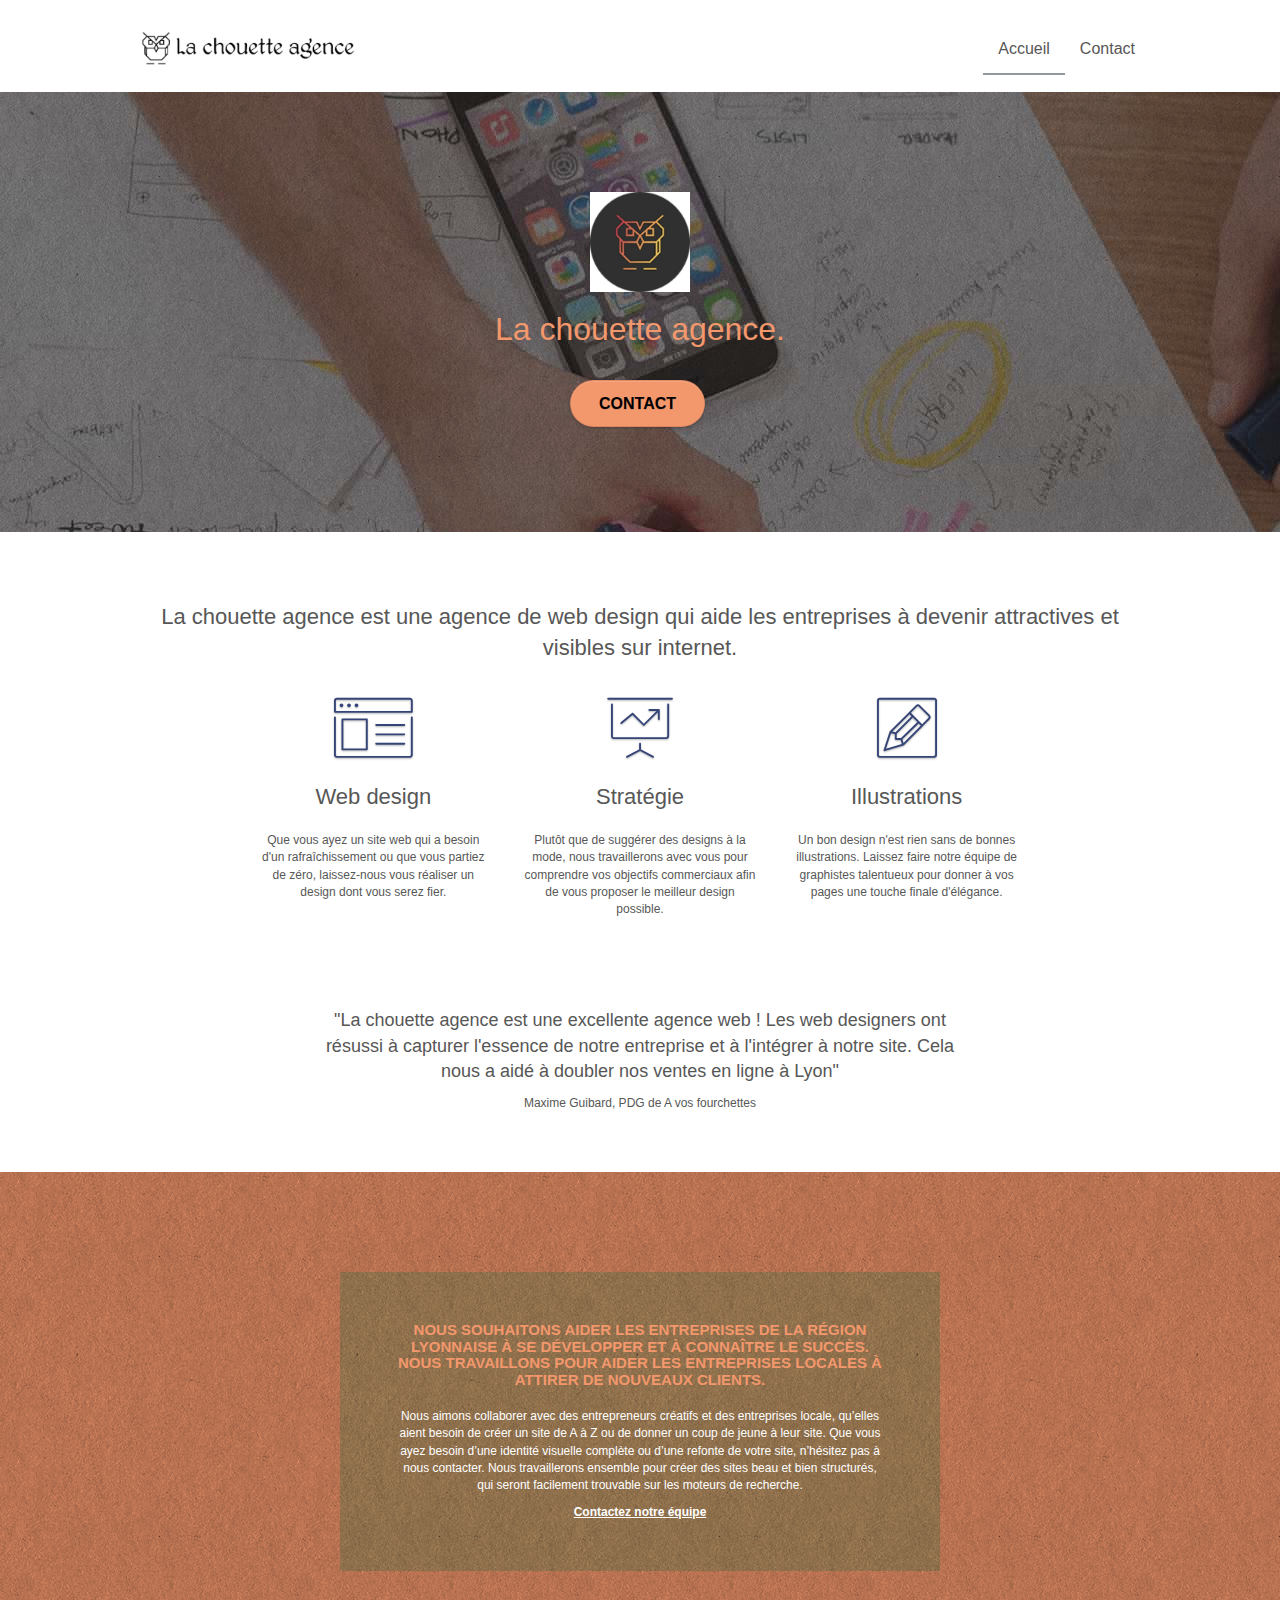
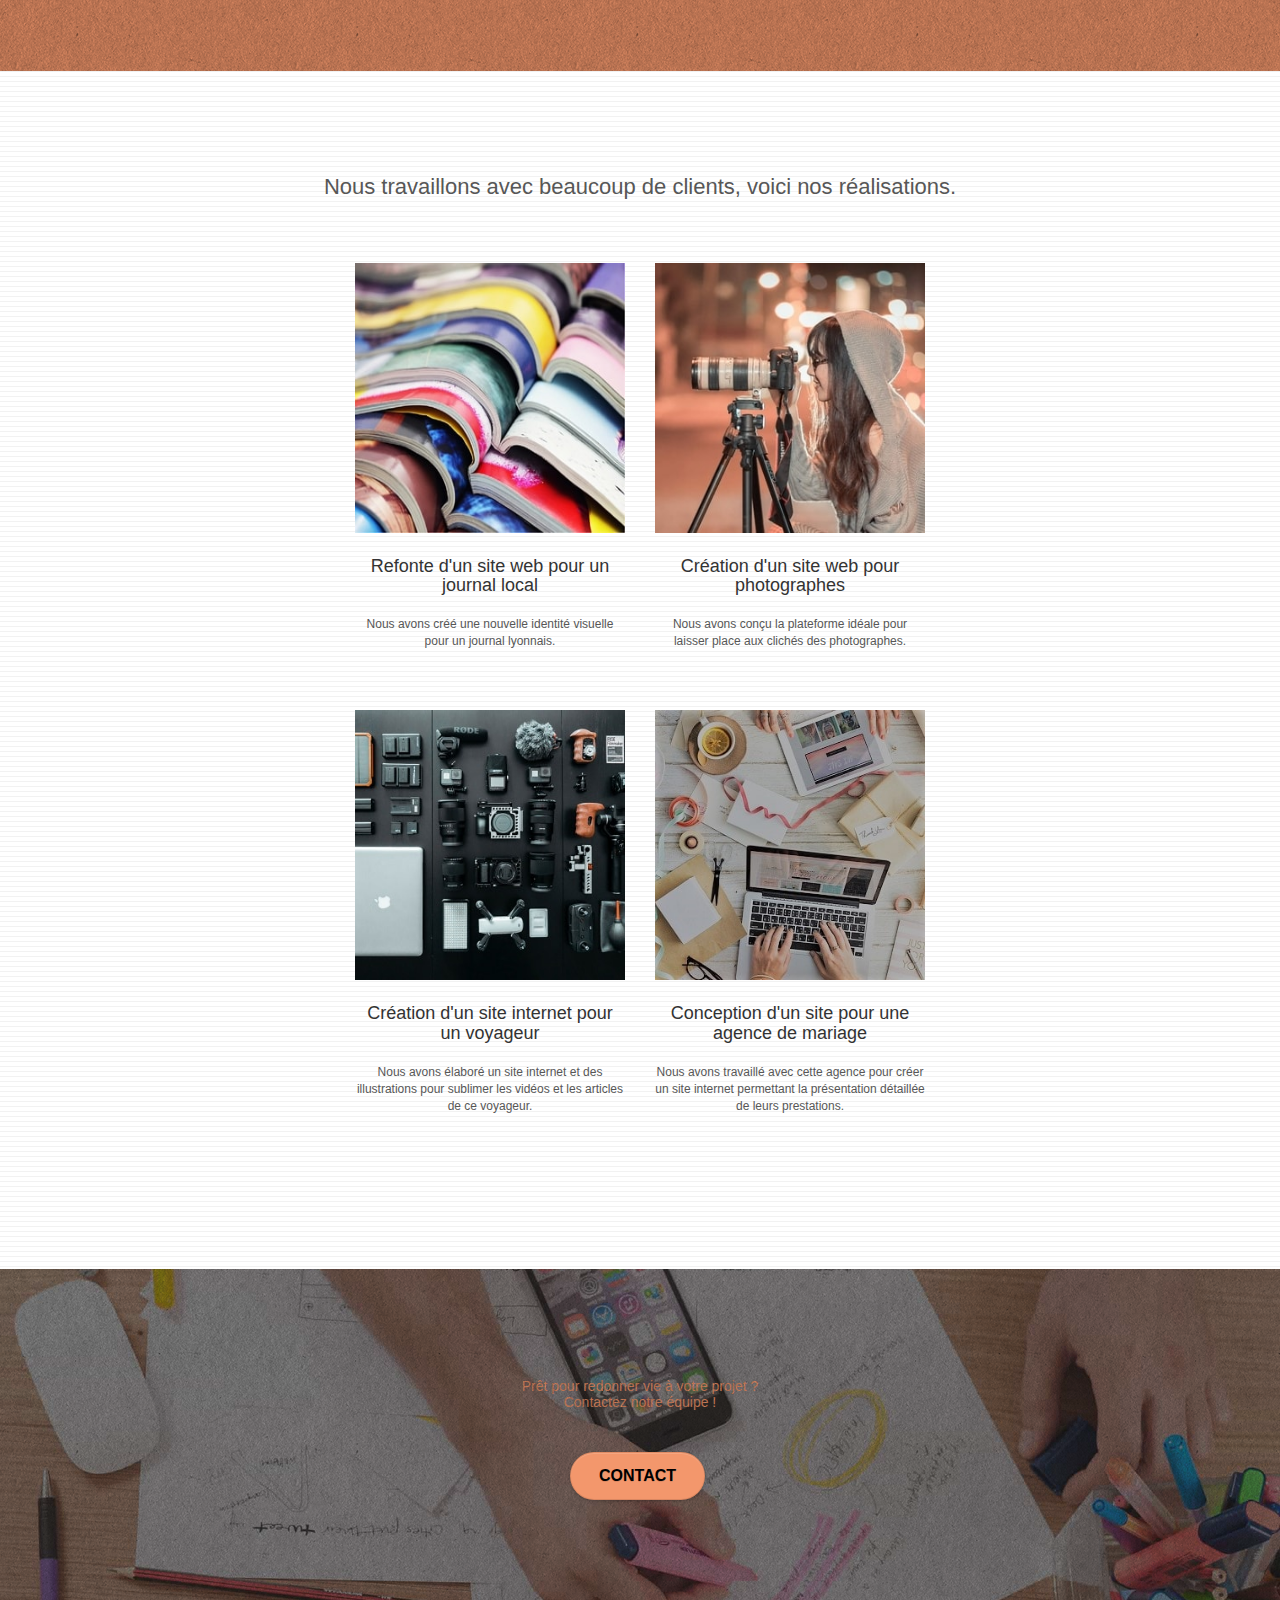
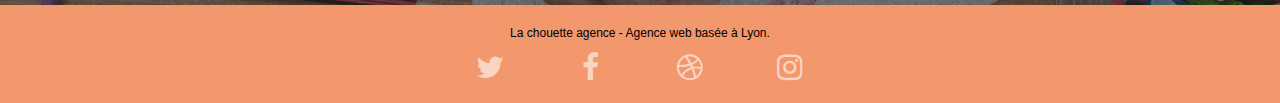
==== commit 6e69e2f5: "commit 12" ====
--- a/Chouette/index.html
+++ b/Chouette/index.html
@@ -3,17 +3,14 @@
 <head>
     <meta charset="utf-8">
     <meta name="description" content="Web design, stratégie, illustration, la chouette agence est une agence de web design qui aide les entreprises à devenir attractives et visibles sur internet.">
+    <meta name="robots" content="index, follow">
     <meta name="viewport" content="width=device-width, initial-scale=1.0, viewport-fit=cover">
     <link rel="shortcut icon" type="image/png" href="favicon.jpg">
-	
 	<link rel="stylesheet" type="text/css" href="./css/bootstrap.min.css">
 	<link rel="stylesheet" type="text/css" href="style.css">
-    
     <title>La chouette agence</title>
-
-    
-    
 </head>
+
 <body>
 <!-- Principal conteneur -->
 <div class="page-container">
@@ -78,7 +75,7 @@
 					Web design
 				</h2>
 				<p class="text-center ">
-					Que vous ayez un site web qui a besoin d&rsquo;un rafraîchissement ou que vous partiez de zéro, laissez-nous vous réaliser un design dont vous serez fier.
+					Que vous ayez un site web qui a besoin d'un rafraîchissement ou que vous partiez de zéro, laissez-nous vous réaliser un design dont vous serez fier.
 				</p>
 			</div>
 			<div class="col-sm-4">
@@ -86,7 +83,7 @@
 					<span class="et-icon-presentation sm-shadow icon-dark-slate-blue icons icon-lg"></span>
 				</div>
 				<h2 class="mg-md text-center">
-					&nbsp;Stratégie
+					Stratégie
 				</h2>
 				<p class="text-center ">
 					Plutôt que de suggérer des designs à la mode, nous travaillerons avec vous pour comprendre vos objectifs commerciaux afin de vous proposer le meilleur design possible.
@@ -144,7 +141,7 @@
 		</section>
 		<section class="row tight-width-whitespace portfolio-row">
 			<div class="col-sm-6">
-				<a href="#" data-lightbox="img/1.jpg" data-gallery-id="gallery-1" data-caption="Refonte d'un site web pour un journal local" data-frame="snapshot-lb"><img src="img/1-mini.jpg" alt="Photo de livre pour illustrer la refonte d'un site web pour un journal local" class="img-responsive portfolio-thumb" /></a>
+				<a href="#" data-lightbox="img/1-mini.jpg" data-gallery-id="gallery-1" data-caption="Refonte d'un site web pour un journal local" data-frame="snapshot-lb"><img src="img/1-mini.jpg" alt="Photo de livre pour illustrer la refonte d'un site web pour un journal local" class="img-responsive portfolio-thumb" /></a>
 				<h4 class="mg-md text-center">
 					Refonte d'un site web pour un journal local
 				</h4>
@@ -153,7 +150,7 @@
 				</p>
 			</div>
 			<div class="col-sm-6">
-				<a href="#" data-lightbox="img/2.jpg" data-gallery-id="gallery-1" data-caption="Création d'un site web pour photographes" data-frame="snapshot-lb"><img src="img/2-mini.jpg" class="img-responsive portfolio-thumb" alt="Photo d'une photographe pour illustrer la création d'un site web pour photographes" /></a>
+				<a href="#" data-lightbox="img/2-mini.jpg" data-gallery-id="gallery-1" data-caption="Création d'un site web pour photographes" data-frame="snapshot-lb"><img src="img/2-mini.jpg" class="img-responsive portfolio-thumb" alt="Photo d'une photographe pour illustrer la création d'un site web pour photographes" /></a>
 				<h4 class="mg-md text-center">
 					Création d'un site web pour photographes
 				</h4>
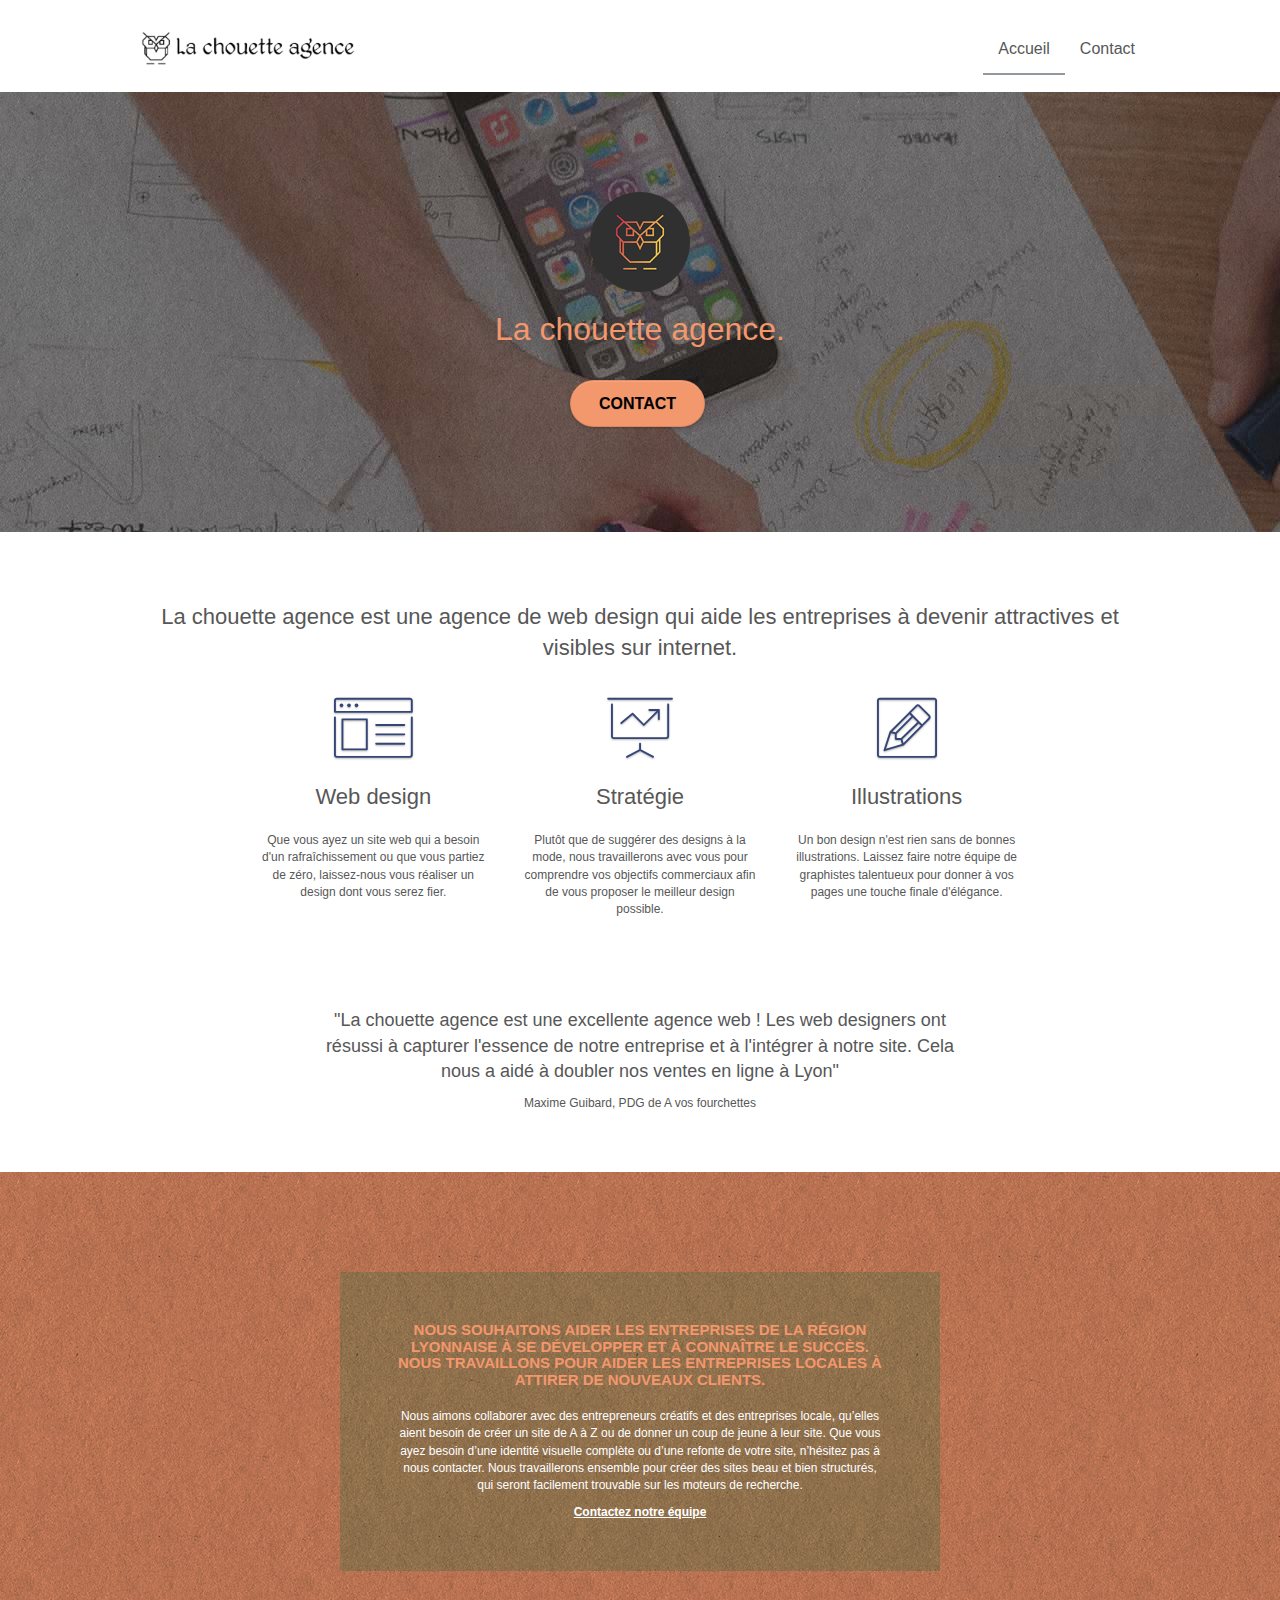
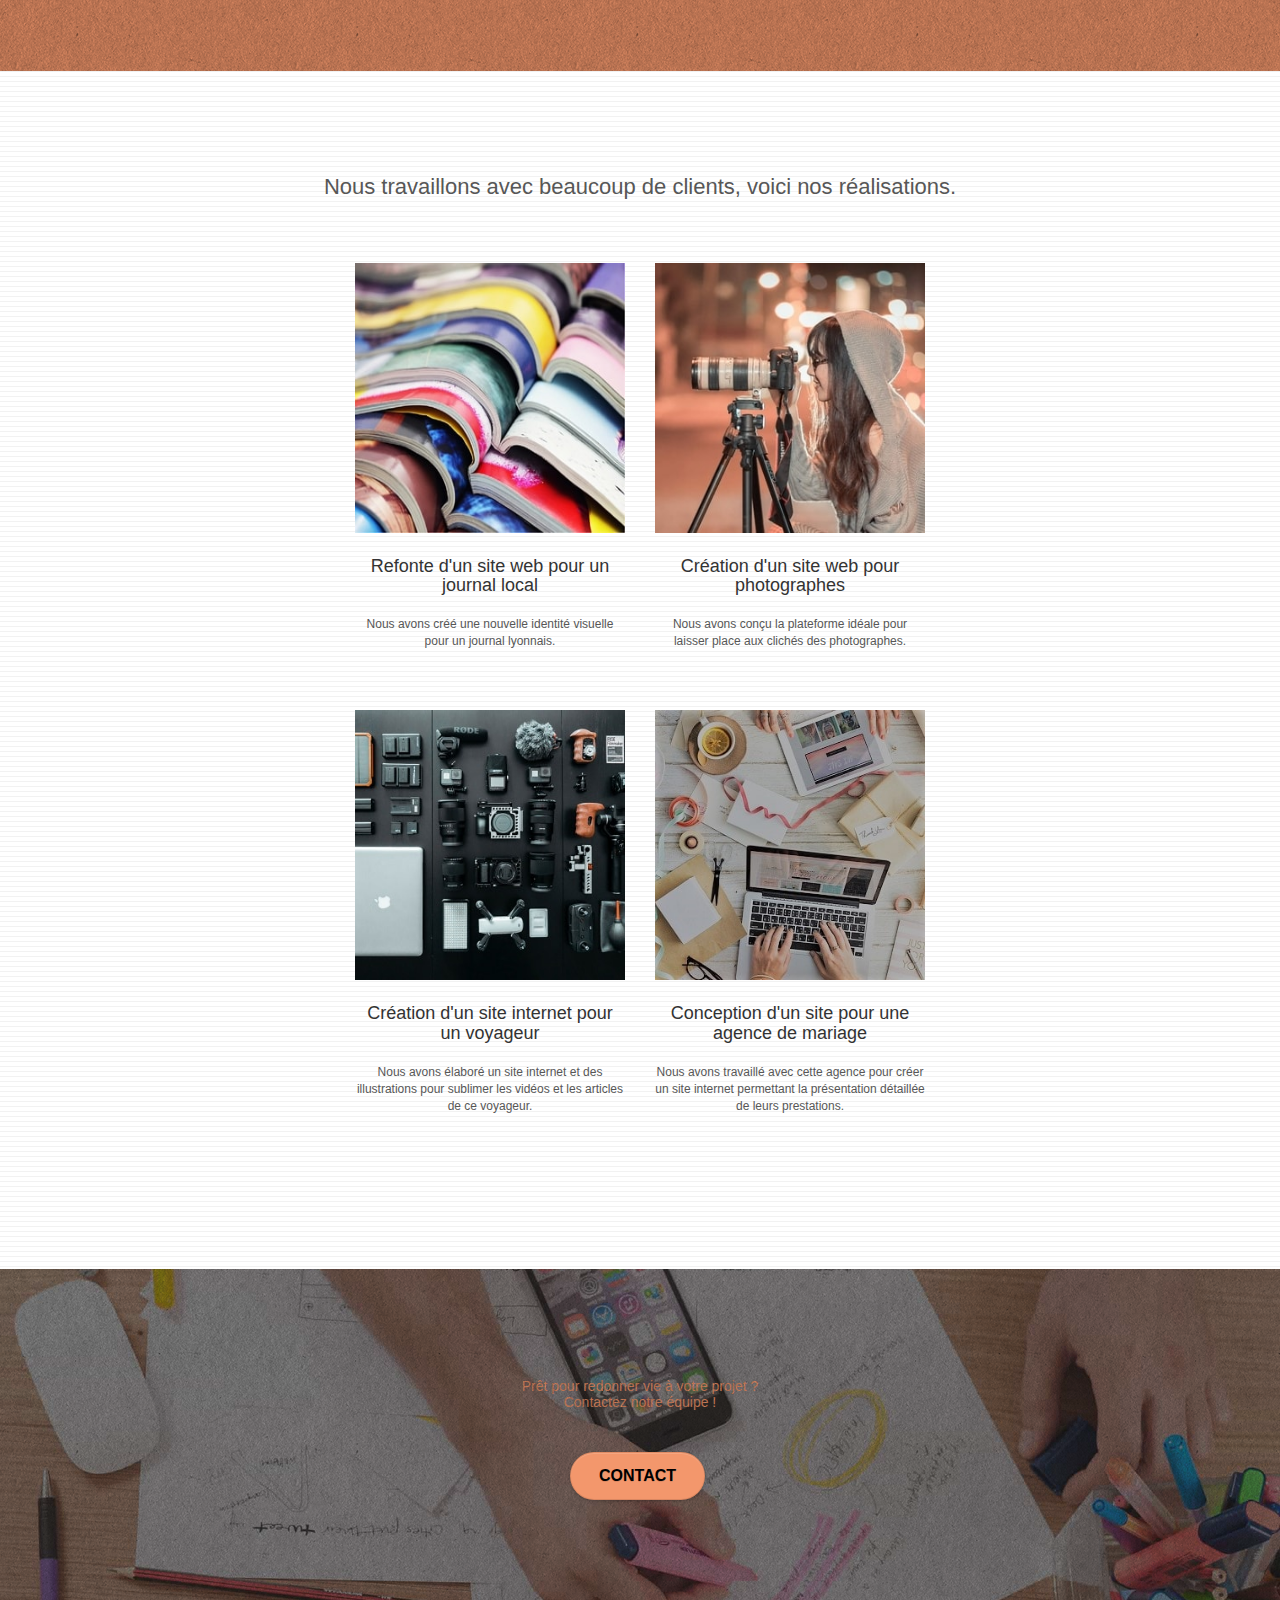
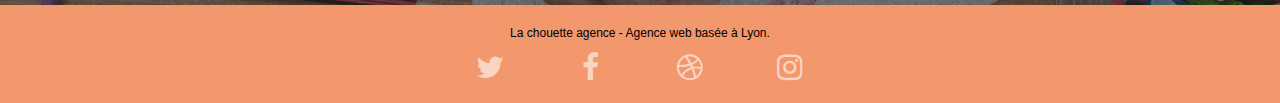
==== commit e21a5af7: "commit 13" ====
--- a/Chouette/index.html
+++ b/Chouette/index.html
@@ -45,7 +45,7 @@
 	<div class="container bloc-lg">
 		<div class="row tight-width-whitespace">
 			<div class="col-sm-12">
-				<img src="img/logo-mini.png" class="center-block image-resize-mode" width="100" alt="Logo la chouette agence" />
+				<img src="img/logo.png" class="center-block image-resize-mode" width="100" alt="Logo la chouette agence" />
 				<h1 class="text-center hero-bloc-text tc-white ">
 					La chouette agence.
 				</h1>
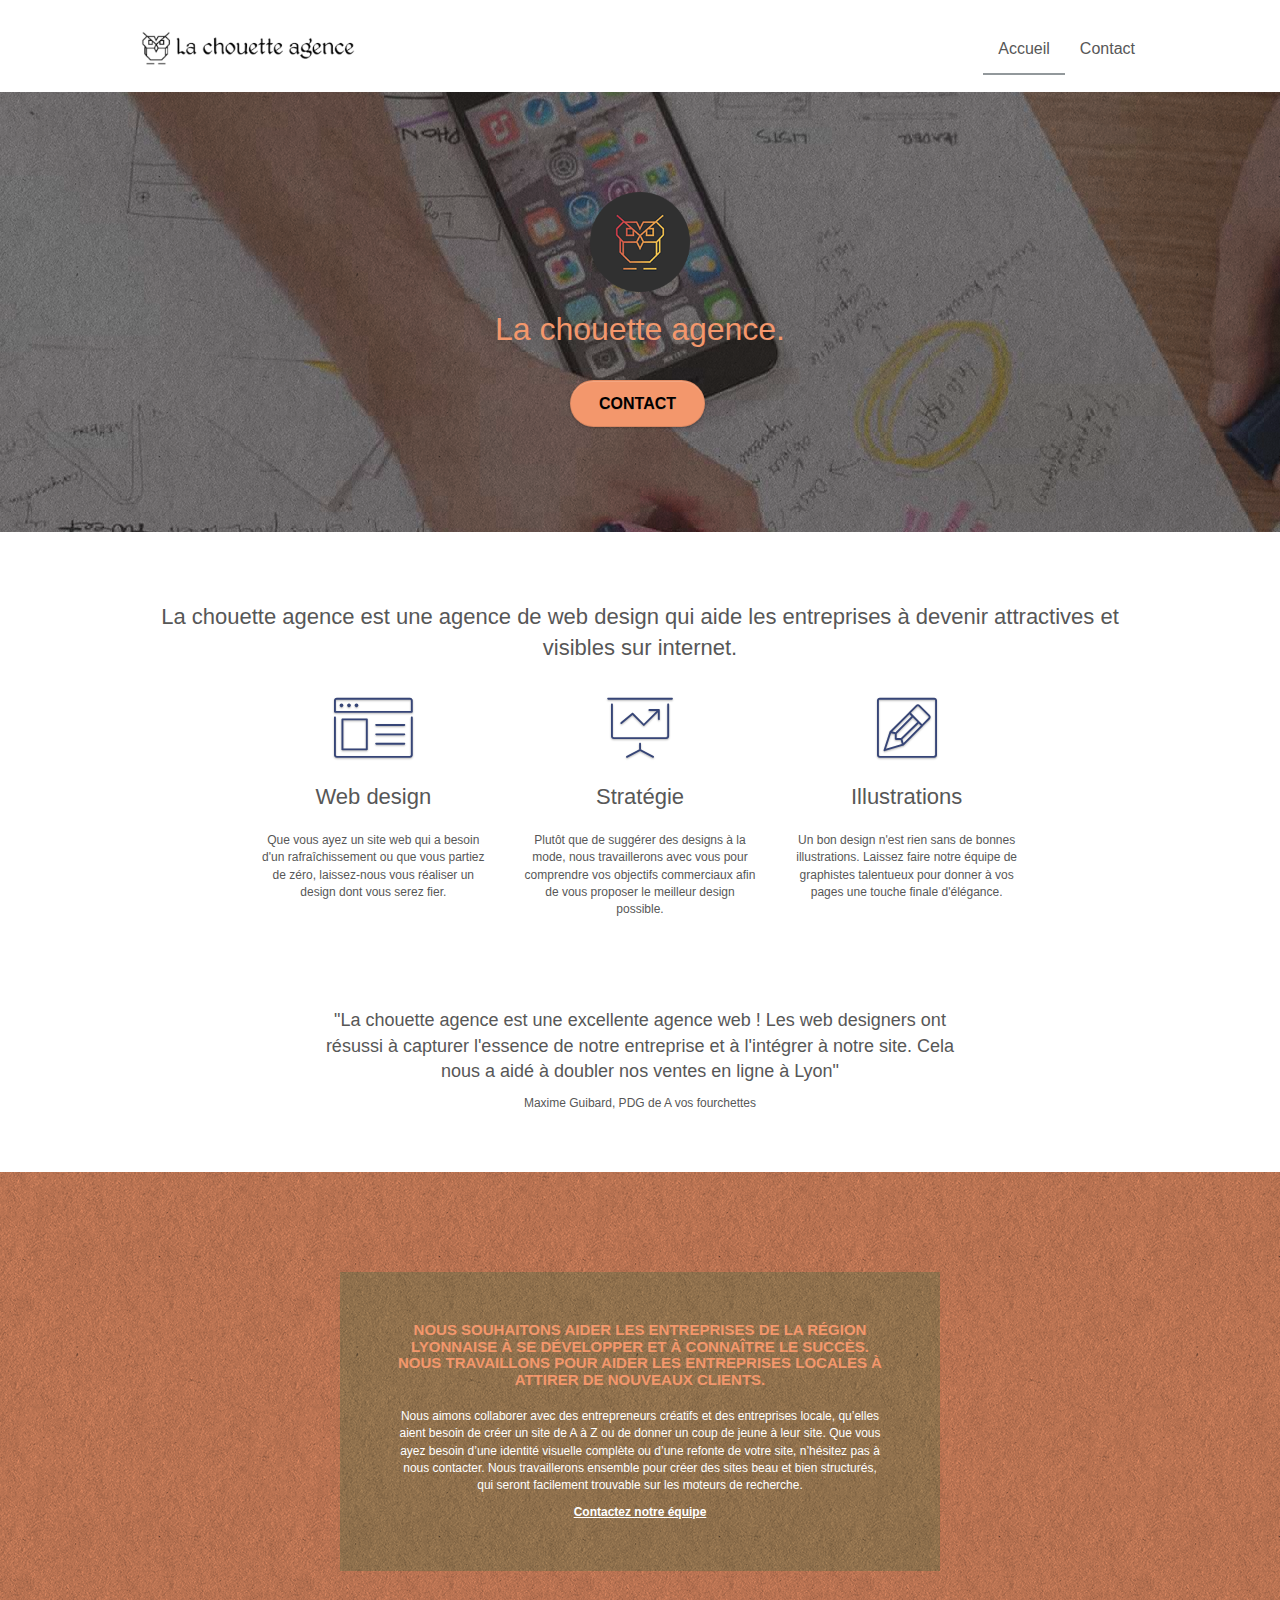
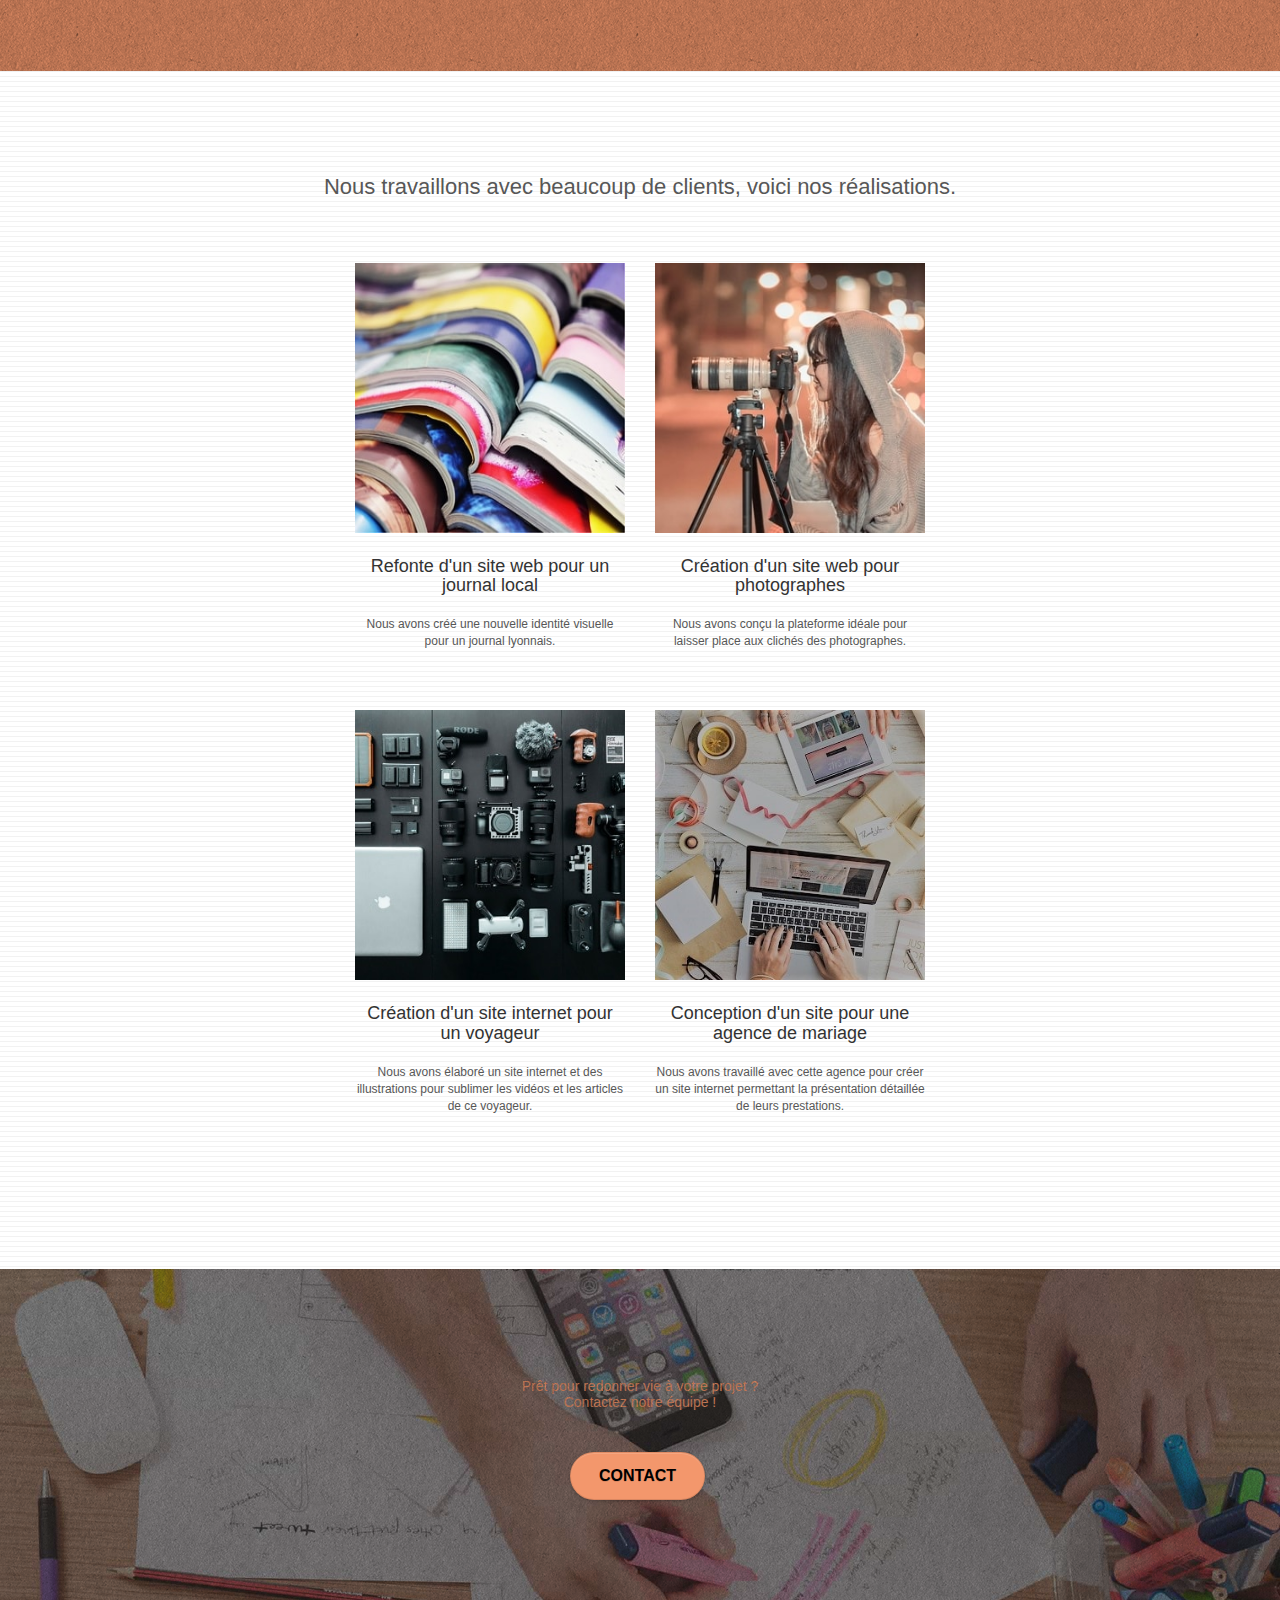
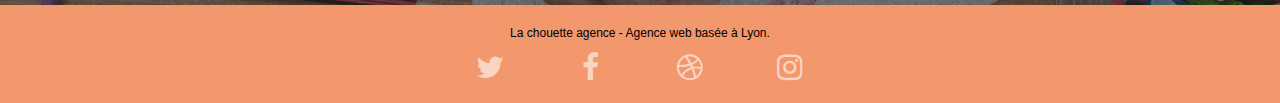
==== commit 7c8efa9f: "commit e" ====
--- a/Chouette/index.html
+++ b/Chouette/index.html
@@ -45,7 +45,7 @@
 	<div class="container bloc-lg">
 		<div class="row tight-width-whitespace">
 			<div class="col-sm-12">
-				<img src="img/logo.png" class="center-block image-resize-mode" width="100" alt="Logo la chouette agence" />
+				<img src="img/logo-mini.png" class="center-block image-resize-mode" width="100" alt="Logo la chouette agence" />
 				<h1 class="text-center hero-bloc-text tc-white ">
 					La chouette agence.
 				</h1>
